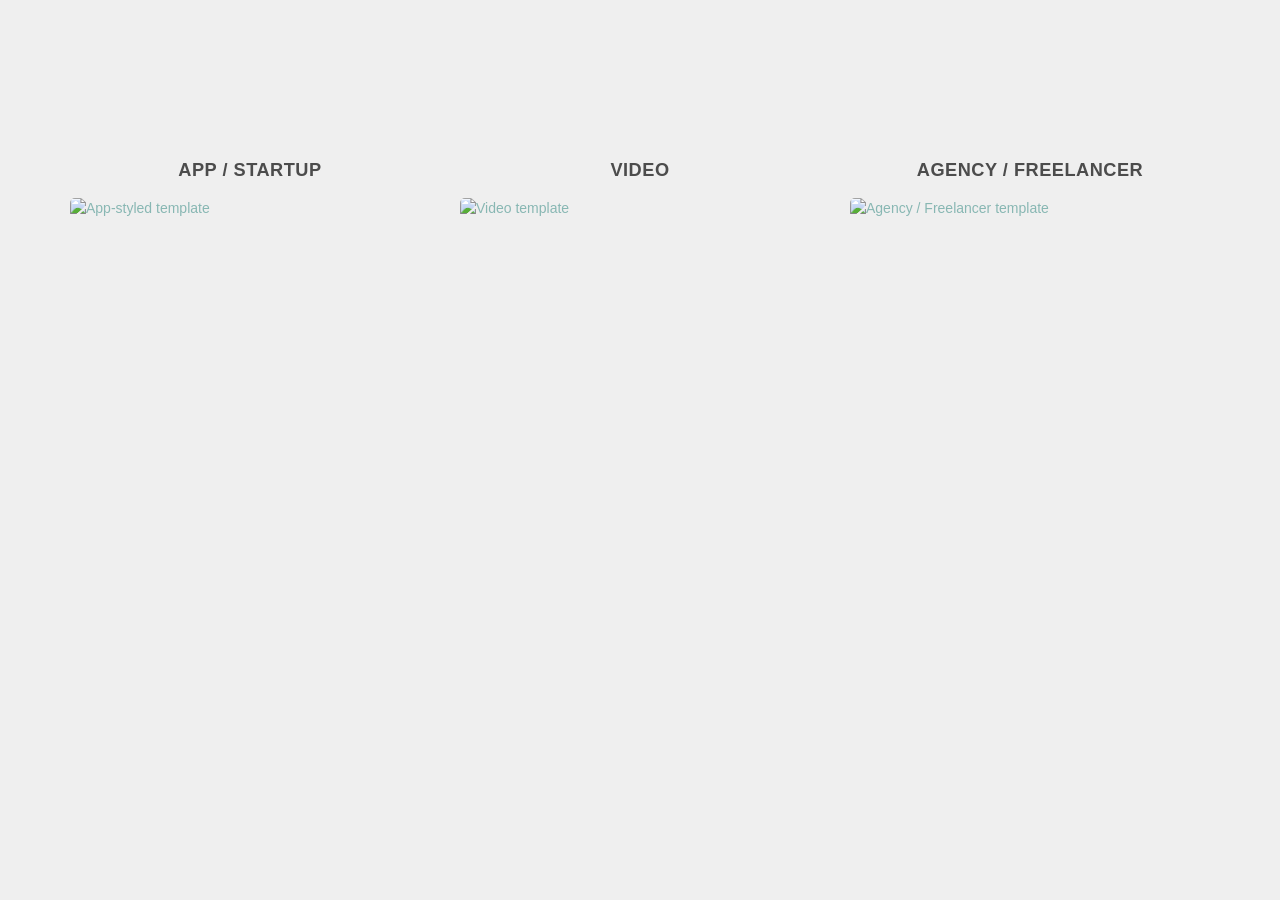
==== index.html @ e71325b1 "Birth." ====
<!DOCTYPE html>
<html lang="en">
  <head>
    <meta charset="utf-8">
    <meta http-equiv="X-UA-Compatible" content="IE=edge">
    <meta name="viewport" content="width=device-width, initial-scale=1.0">
    <meta name="description" content="">
    <meta name="author" content="">
    <link rel="shortcut icon" href="ico/favicon.png">

    <title>Prestige | Stylish HTML5 Template</title>

    <!-- Bootstrap core CSS -->
    <link href="css/bootstrap.css" rel="stylesheet">
    <link href="css/theme.css" rel="stylesheet">

    <!-- Custom styles for this template -->
    <link href="css/magnific-popup.css" rel="stylesheet">

    <!-- Font Awesome -->
    <link href="http://netdna.bootstrapcdn.com/font-awesome/4.0.3/css/font-awesome.css" rel="stylesheet">

    <!-- HTML5 shim and Respond.js IE8 support of HTML5 elements and media queries -->
    <!--[if lt IE 9]>
      <script src="https://oss.maxcdn.com/libs/html5shiv/3.7.0/html5shiv.js"></script>
      <script src="https://oss.maxcdn.com/libs/respond.js/1.3.0/respond.min.js"></script>
    <![endif]-->

    <script src="js/modernizr.custom.js"></script>

    <style>

    html,
    body {
      background: #efefef;
    }

    h3 {
      color: #4c4c4c;
      font-size: 1.3em !important;
      text-align: center;
      display: block;
      font-weight: 600;
      letter-spacing: 0.5px;
      margin-bottom: 1em;
      text-transform: uppercase;
    }

    .lowercase {
      text-transform: lowercase;
    }

    img {
      border-radius: 5px;
    }

    .row > div {
      margin-top: 10em;
    }

    </style>
  </head>

  <body>

    <div class='preloader'>
       <div class="spinner"></div>
    </div>


    <!-- Hero Banner
    ================================================== -->
    <div id="intro">
          <div class="container">
            <div class="row">

                <div class="col-sm-6 col-md-4">
                  <h3>App / Startup</h3>
                    <!-- Thumbnail -->
                    <a href="index-app.html">
                      <img class="img-responsive" src="img/screenshot-app.jpg" alt="App-styled template">
                    </a>
                </div>

                <div class="col-sm-6 col-md-4">
                  <h3>Video</h3>
                    <!-- Thumbnail -->
                    <a href="index-video.html">
                      <img class="img-responsive" src="img/screenshot-video.jpg" alt="Video template">
                    </a>
                </div>

                <div class="col-sm-6 col-md-4">
                  <h3>Agency / Freelancer</h3>
                    <!-- Thumbnail -->
                    <a href="index-agency.html">
                      <img class="img-responsive" src="img/screenshot-agency.jpg" alt="Agency / Freelancer template">
                    </a>
                </div>


              </div>
            </div>

    </div>


    <!-- Bootstrap core JavaScript
    ================================================== -->
    <!-- Placed at the end of the document so the pages load faster -->
    <script src="js/jquery-1.10.2.min.js"></script>
    <script src="js/bootstrap.min.js"></script>
    <script src="js/classie.js"></script>
		<script src="js/cbpAnimatedHeader.min.js"></script>
    <script src="js/owl.carousel.min.js"></script>
    <script src="js/scrollReveal.js"></script>
    <script src="js/jquery.scrollTo.js" defer="defer"></script>
    <script src="js/jquery.nav.js" defer="defer"></script>
    <script src="js/jquery.magnific-popup.min.js" defer="defer"></script>
    <script src="js/jqBootstrapValidation.js" defer="defer"></script>
    <script src="js/custom.js"></script>

    <script type="text/javascript" src="http://use.typekit.net/ump8und.js"></script>
    <script type="text/javascript">try{Typekit.load();}catch(e){}</script>
  </body>
</html>
---- css/theme.css ----
body {
  background: #f6f6f6;
  font-family: 'Open Sans', "Helvetica Neue", Helvetica, Arial, sans-serif;
}
.no-padding {
  padding: 0 !important;
}
.no-padding-bottom {
  padding-bottom: 0 !important;
}
.no-padding-top {
  padding-top: 0 !important;
}
.no-margin {
  margin: 0 !important;
}
.no-margin-bottom {
  margin-bottom: 0 !important;
}
.no-margin-top {
  margin-top: 0 !important;
}
.margin-top {
  margin-top: 3em;
}
.margin-bottom {
  margin-bottom: 3em;
}
:focus {
  outline: none;
}
.background-cover {
  background-size: cover !important;
}
.style-switcher {
  list-style: none;
  padding: 0;
}
.style-switcher li {
  font-size: 1.1em;
  width: 7%;
  background: none;
  color: #2c3e50;
  padding: 10px 20px 0px;
  transition: border-left 0.2s ease-in-out;
  box-sizing: border-box;
  height: 37px;
  cursor: pointer;
}
.style-switcher li a {
  display: none;
  padding: 0 1em;
}
.style-switcher li:hover a {
  display: block;
}
.style-switcher li:nth-child(1) {
  border-left: 8px solid #88b7b3;
}
.style-switcher li:nth-child(1):hover {
  border-left: 2em solid #88b7b3;
}
.style-switcher li:nth-child(2) {
  border-left: 8px solid #4aa1db;
}
.style-switcher li:nth-child(2):hover {
  border-left: 2em solid #4aa1db;
}
.style-switcher li:nth-child(3) {
  border-left: 8px solid #e3695c;
}
.style-switcher li:nth-child(3):hover {
  border-left: 2em solid #e3695c;
}
.style-switcher li:nth-child(4) {
  border-left: 8px solid #ffba43;
}
.style-switcher li:nth-child(4):hover {
  border-left: 2em solid #ffba43;
}
.style-switcher li:nth-child(5) {
  border-left: 8px solid #856cbd;
}
.style-switcher li:nth-child(5):hover {
  border-left: 2em solid #856cbd;
}
h1,
h2,
h3,
h4,
h5,
h6,
.h1,
.h2,
.h3,
.h4,
.h5,
.h6 {
  font-family: "Montserrat", sans-serif;
  font-weight: 500;
  line-height: 1.1;
  color: inherit;
}
p {
  line-height: 1.75;
}
a {
  color: #88b7b3;
}
a:hover {
  color: #88b7b3;
  text-decoration: underline;
}
blockquote {
  border-left: none;
}
.colour-white {
  color: white !important;
}
.highlight {
  color: #88b7b3;
}
.vertical-align {
  margin: 100px 0;
}
.vertical-align.no-bottom {
  margin-bottom: 0;
}
.btn-default,
.btn-primary,
.btn-success,
.btn-info,
.btn-warning,
.btn-danger {
  border: none;
}
.btn:active,
.btn.active {
  background-image: none;
}
.btn.btn-empty {
  background: none !important;
  border: 2px solid #88b7b3;
  color: #88b7b3 !important;
}
.btn.btn-empty:hover {
  background-color: rgba(0, 0, 0, 0.03) !important;
  border-color: 2px solid #528783;
  color: #528783;
}
.btn-default {
  background: #eaeaea;
}
.btn-default:hover,
.btn-default:focus {
  background-color: #cbcbcb;
  background-position: 0 -15px;
}
.btn-default:active,
.btn-default.active {
  background-color: #cbcbcb;
  border-color: #c6c6c6;
}
.btn-primary {
  background: #2b2d35;
}
.btn-primary:hover,
.btn-primary:focus {
  background-color: #101013;
  background-position: 0 -15px;
}
.btn-primary:active,
.btn-primary.active {
  background-color: #101013;
  border-color: #0b0c0e;
}
.btn-success {
  background: #88b54e;
}
.btn-success:hover,
.btn-success:focus {
  background-color: #688b3a;
  background-position: 0 -15px;
}
.btn-success:active,
.btn-success.active {
  background-color: #688b3a;
  border-color: #638437;
}
.btn-warning {
  background: #f0ad4e;
}
.btn-warning:hover,
.btn-warning:focus {
  background-color: #eb9316;
  background-position: 0 -15px;
}
.btn-warning:active,
.btn-warning.active {
  background-color: #eb9316;
  border-color: #e38d13;
}
.btn-danger {
  background: #e96b56;
}
.btn-danger:hover,
.btn-danger:focus {
  background-color: #e23c20;
  background-position: 0 -15px;
}
.btn-danger:active,
.btn-danger.active {
  background-color: #e23c20;
  border-color: #db381d;
}
.btn-info {
  background: #3ea5be;
}
.btn-info:hover,
.btn-info:focus {
  background-color: #2f7d90;
  background-position: 0 -15px;
}
.btn-info:active,
.btn-info.active {
  background-color: #2f7d90;
  border-color: #2c7688;
}
.thumbnail,
.img-thumbnail {
  -webkit-box-shadow: 0 1px 2px rgba(0, 0, 0, 0.075);
  box-shadow: 0 1px 2px rgba(0, 0, 0, 0.075);
}
.img-halfsize {
  width: 50%;
}
.img-75 {
  width: 75%;
}
.img-overlap {
  margin-bottom: -200px;
}
.dropdown-menu > li > a:hover,
.dropdown-menu > li > a:focus {
  background-color: #e8e8e8;
}
.dropdown-menu > .active > a,
.dropdown-menu > .active > a:hover,
.dropdown-menu > .active > a:focus {
  background-color: #202127;
}
.preloader {
  position: fixed;
  top: 0px;
  left: 0px;
  width: 100%;
  height: 100%;
  background-color: #2b2d35;
  /* background-color is important, or it will be see-through, and we don't want that! */
  text-align: center;
  z-index: 9999999;
}
.preloader .spinner {
  margin: 100px auto 0;
  width: 70px;
  height: 70px;
  text-align: center;
  position: absolute;
  left: 0;
  right: 0;
  top: 0;
  bottom: 0;
  margin: auto;
}
.preloader .spinner > div {
  width: 18px;
  height: 18px;
  background-color: white;
  border-radius: 100%;
  display: inline-block;
  -webkit-animation: bouncedelay 1.4s infinite ease-in-out;
  animation: bouncedelay 1.4s infinite ease-in-out;
  /* Prevent first frame from flickering when animation starts */
  -webkit-animation-fill-mode: both;
  animation-fill-mode: both;
}
.preloader .spinner .bounce1 {
  -webkit-animation-delay: -0.32s;
  animation-delay: -0.32s;
}
.preloader .spinner .bounce2 {
  -webkit-animation-delay: -0.16s;
  animation-delay: -0.16s;
}
@-webkit-keyframes bouncedelay {
  0%,
  80%,
  100% {
    -webkit-transform: scale(0);
  }
  40% {
    -webkit-transform: scale(1);
  }
}
@keyframes bouncedelay {
  0%,
  80%,
  100% {
    transform: scale(0);
    -webkit-transform: scale(0);
  }
  40% {
    transform: scale(1);
    -webkit-transform: scale(1);
  }
}
.navbar {
  background: none;
  border: none;
  padding: 1em 0;
}
.navbar .navbar-nav .current > a {
  color: #88b7b3 !important;
}
.navbar .nav > li > a:hover,
.navbar .nav > li > a:focus {
  background-color: transparent;
}
.navbar .nav > li > a.dropdown-toggle i {
  margin: -1px 0 0 3px;
  font-size: 10px;
  display: inline-table;
}
.navbar .nav > li ul {
  border: none;
  -webkit-box-shadow: 0 1px 2px rgba(0, 0, 0, 0.1);
  box-shadow: 0 1px 2px rgba(0, 0, 0, 0.1);
}
.navbar .nav > li ul li a {
  font-size: 0.9em;
}
.navbar .nav > li ul .dropdown-header {
  color: #88b7b3;
}
.navbar-brand,
.navbar-nav > li > a {
  color: white;
}
.navbar-brand img {
  max-width: 160px;
}
.navbar-inverse {
  background-color: #222222;
}
.navbar-toggle {
  margin: 1.3em 0;
}
.navbar-toggle .icon-bar {
  display: block;
  width: 22px;
  height: 2px;
  border-radius: 1px;
  background: white;
}
.navbar-static-top,
.navbar-fixed-top,
.navbar-fixed-bottom {
  border-radius: 0;
}
.dropdown-header {
  text-transform: uppercase;
}
.cbp-af-header {
  position: fixed;
  top: 0;
  left: 0;
  width: 100%;
  z-index: 200;
  height: 100px;
  -webkit-transition: height 0.3s linear;
  -moz-transition: height 0.3s linear;
  transition: height 0.3s linear;
}
.cbp-af-header .dropdown-menu {
  position: absolute;
  top: 80%;
}
.cbp-af-header .cbp-af-inner {
  margin: 0 auto;
  padding: 0;
}
.cbp-af-header h1,
.cbp-af-header nav {
  display: inline-block;
  position: relative;
}
/* We just have one-lined elements, so we'll center the elements with the line-height set to the height of the header */
.cbp-af-header h1,
.cbp-af-header .nav a {
  line-height: 70px;
}
.cbp-af-header h1 {
  text-transform: uppercase;
  color: white;
  letter-spacing: 4px;
  font-size: 2em;
  margin: 0.9em 0;
  float: left;
}
.cbp-af-header h1 a {
  color: inherit;
  font-size: inherit;
}
.cbp-af-header .nav {
  float: right;
}
.cbp-af-header .nav li.open > a {
  background: none;
  color: #88b7b3;
}
.cbp-af-header .nav li ul a {
  color: #333333;
  line-height: 32px;
  margin-left: 0;
}
.cbp-af-header .nav a {
  color: white;
  font-family: "Montserrat", sans-serif;
  font-weight: 300;
  margin: 0 0 0 20px;
  font-size: 1em;
  text-transform: uppercase;
}
.cbp-af-header .nav a.signup {
  color: #88b7b3 !important;
}
.cbp-af-header .nav a:hover {
  color: #88b7b3;
  background: none;
}
/* Transitions and class for reduced height */
.cbp-af-header h1,
.cbp-af-header .nav a {
  -webkit-transition: all 0.3s;
  -moz-transition: all 0.3s;
  transition: all 0.3s;
}
.cbp-af-header.cbp-af-header-shrink {
  height: 70px;
  background-color: white;
  border-bottom: 1px solid #eee;
}
.cbp-af-header.cbp-af-header-shrink .dropdown-menu {
  position: absolute;
  top: 100%;
}
.cbp-af-header.cbp-af-header-shrink h1,
.cbp-af-header.cbp-af-header-shrink .nav a {
  line-height: 40px;
  color: black;
}
.cbp-af-header.cbp-af-header-shrink .nav a.btn {
  line-height: 1.7;
  margin-top: 0.9em;
}
.cbp-af-header.cbp-af-header-shrink .nav a.login:before {
  top: 34%;
  height: 20px;
}
.cbp-af-header.cbp-af-header-shrink h1 {
  font-size: 1.2em;
  margin: 0.6em 0;
}
.cbp-af-header.cbp-af-header-shrink h1 a {
  color: black;
}
/* Example Media Queries */
@media screen and (max-width: 55em) {
  .cbp-af-header .cbp-af-inner {
    width: 100%;
  }
  .cbp-af-header h1,
  .cbp-af-header .nav {
    display: block;
    margin: 0 auto;
    text-align: center;
    float: none;
  }
  .cbp-af-header h1,
  .cbp-af-header .nav a {
    line-height: 115px;
  }
  .cbp-af-header .nav a {
    margin: 0 10px;
  }
  .cbp-af-header.cbp-af-header-shrink h1,
  .cbp-af-header.cbp-af-header-shrink .nav a {
    line-height: 45px;
  }
  .cbp-af-header.cbp-af-header-shrink h1 {
    font-size: 2em;
  }
  .cbp-af-header.cbp-af-header-shrink .nav a {
    font-size: 1em;
  }
}
@media screen and (max-width: 32.25em) {
  .cbp-af-header .nav a {
    font-size: 1em;
  }
}
@media screen and (max-width: 24em) {
  .cbp-af-header .nav a,
  .cbp-af-header.cbp-af-header-shrink .nav a {
    line-height: 1;
  }
}
.overlay {
  position: fixed;
  width: 100%;
  height: 100%;
  top: 0;
  left: 0;
  background: #2b2d35;
}
/* Overlay closing cross */
.overlay .overlay-close {
  width: 80px;
  height: 80px;
  position: absolute;
  right: 20px;
  top: 20px;
  overflow: hidden;
  border: none;
  background: url(../img/cross.png) no-repeat center center;
  text-indent: 200%;
  color: transparent;
  outline: none;
  z-index: 100;
}
.btn-block {
  width: 100%;
  display: block;
}
.login-part {
  position: absolute;
  top: 0;
  bottom: 0;
  left: 0;
  right: 0;
  margin: auto;
  width: 300px;
  height: 300px;
  padding: 0;
}
.login-part input {
  width: 100%;
  margin-bottom: 10px;
  background: white;
  border: none;
  outline: none;
  padding: 15px;
  font-size: 1em;
  color: #4c4c4c;
  border: 2px solid white;
  border-radius: 4px;
}
.login-part input:focus {
  border-color: #88b7b3;
}
.login-part button[type='submit'] {
  background: #88b7b3;
  padding: 17px;
}
.login-part button[type='submit']:hover {
  background: #68a49f;
}
.login-part a.forgot-pw {
  display: block;
  text-align: center;
  margin-top: 2.5em;
  color: white;
  opacity: 0.5;
  font-size: 0.95em;
}
.login-part p {
  color: white;
  text-align: center;
  font-size: 0.95em;
  margin-top: 2.5em;
}
.login-part p.disclaimer {
  opacity: 0.5;
  padding: 0 1.5em;
}
.login-part p.disclaimer a {
  color: #88b7b3;
}
#signup .login-part {
  height: 362px;
}
.overlay-content {
  opacity: 0;
  visibility: hidden;
  -webkit-transition: opacity 0.5s, visibility 0s 0.5s;
  transition: opacity 0.5s, visibility 0s 0.5s;
  z-index: 9999;
}
.overlay-content.open {
  opacity: 1;
  visibility: visible;
  -webkit-transition: opacity 0.5s;
  transition: opacity 0.5s;
}
section .login-overlay {
  color: #fff;
  font-size: 1.7em;
  text-transform: uppercase;
  text-align: center;
  margin: 0 0 0.5em;
  padding: 0;
}
.owl-carousel {
  display: none;
  position: relative;
  width: 100%;
  -ms-touch-action: pan-y;
}
.owl-carousel .owl-wrapper,
.owl-carousel .owl-item {
  -webkit-backface-visibility: hidden;
  -moz-backface-visibility: hidden;
  -ms-backface-visibility: hidden;
  -webkit-transform: translate3d(0, 0, 0);
  -moz-transform: translate3d(0, 0, 0);
  -ms-transform: translate3d(0, 0, 0);
}
.owl-carousel .owl-wrapper:after {
  content: ".";
  display: block;
  clear: both;
  visibility: hidden;
  line-height: 0;
  height: 0;
}
.owl-carousel .owl-wrapper {
  display: none;
  position: relative;
  -webkit-transform: translate3d(0px, 0px, 0px);
}
.owl-carousel .owl-wrapper-outer {
  overflow: hidden;
  position: relative;
  width: 100%;
}
.owl-carousel .owl-wrapper-outer.autoHeight {
  -webkit-transition: height 500ms ease-in-out;
  -moz-transition: height 500ms ease-in-out;
  -ms-transition: height 500ms ease-in-out;
  -o-transition: height 500ms ease-in-out;
  transition: height 500ms ease-in-out;
}
.owl-carousel .owl-item {
  float: left;
}
.owl-controls {
  -webkit-user-select: none;
  -khtml-user-select: none;
  -moz-user-select: none;
  -ms-user-select: none;
  user-select: none;
  -webkit-tap-highlight-color: rgba(0, 0, 0, 0);
}
.owl-controls .owl-page,
.owl-controls .owl-buttons div {
  cursor: pointer;
}
.grabbing {
  cursor: url(../img/grabbing.png) 8 8, move;
}
/*
*   Owl Carousel Owl Demo Theme 
* v1.3.2
*/
.owl-theme-main .owl-controls .owl-page.active span,
.owl-theme-main .owl-controls.clickable .owl-page:hover span {
  filter: alpha(opacity=100);
  opacity: 1;
}
.owl-theme-main .owl-controls {
  margin-top: 10px;
  text-align: center;
}
.owl-theme-main .owl-controls .owl-buttons div {
  color: #ffffff;
  display: inline-block;
  zoom: 1;
  *display: inline;
  margin: 5px;
  padding: 3px 10px;
  font-size: 12px;
  -webkit-border-radius: 30px;
  -moz-border-radius: 30px;
  border-radius: 30px;
  background: #dadada;
  filter: alpha(opacity=50);
  opacity: 0.5;
}
.owl-theme-main .owl-controls .owl-page {
  display: inline-block;
  zoom: 1;
  *display: inline;
}
.owl-theme-main .owl-controls .owl-page span {
  display: block;
  width: 15px;
  height: 15px;
  margin: 5px 7px;
  filter: alpha(opacity=50);
  opacity: 0.5;
  border-radius: 50%;
  background: #cfcfcf;
}
.owl-theme-main .owl-controls .owl-page span.owl-numbers {
  height: auto;
  width: auto;
  color: #ffffff;
  padding: 2px 10px;
  font-size: 12px;
  -webkit-border-radius: 30px;
  -moz-border-radius: 30px;
  border-radius: 30px;
}
.owl-theme-main .owl-controls.clickable .owl-buttons div:hover {
  filter: alpha(opacity=100);
  opacity: 1;
  text-decoration: none;
}
.owl-theme-main .owl-item .item {
  padding: 2em;
  margin: 10px;
  border-radius: 7px;
  color: #FFF;
  text-align: center;
}
.owl-theme-main .owl-item .item img {
  width: 120px;
  height: 120px;
  margin: 0 auto;
  display: block;
  border-radius: 10px;
  box-shadow: 0 0 2px rgba(0, 0, 0, 0.2);
}
.owl-theme-main .owl-item .item a.popup-gallery img {
  width: 100%;
  height: auto;
}
.owl-theme-main .owl-item .item h1 {
  margin: inherit;
  color: white;
}
.owl-theme-main .owl-item .item h3 {
  font-size: 1.7em;
  font-weight: 300;
  margin: 1em 0;
  color: white;
  text-transform: none;
}
.owl-theme-main .owl-item .item h4 {
  margin: 1em 0;
  font-size: 1.1em;
  font-weight: 300;
  color: white;
}
.owl-theme-main .owl-item .item p {
  color: white;
  font-size: 0.9em;
  padding: 0 2.5em;
}
.owl-theme-featured {
  height: 100%;
}
.owl-theme-featured .owl-wrapper-outer {
  padding-top: 0;
}
.owl-theme-featured .owl-wrapper-outer .owl-wrapper .owl-item .item {
  position: relative;
  padding: 0;
  margin: 0;
  text-align: left;
}
.owl-theme-featured .owl-controls {
  top: 45%;
  width: 100%;
  position: absolute;
  z-index: 99999;
}
.owl-theme-featured .owl-controls .owl-buttons div {
  position: absolute;
  display: inline;
  font-size: 5em;
  color: white;
  opacity: 0.1;
}
.owl-theme-featured .owl-controls .owl-buttons div:hover {
  opacity: 0.5;
}
.owl-theme-featured .owl-controls .owl-buttons div.owl-prev {
  left: 2%;
}
.owl-theme-featured .owl-controls .owl-buttons div.owl-next {
  right: 2%;
}
.owl-item.loading {
  min-height: 150px;
  background: url(../img/AjaxLoader.gif) no-repeat center center;
}
.owl-origin {
  -webkit-perspective: 1200px;
  -webkit-perspective-origin-x: 50%;
  -webkit-perspective-origin-y: 50%;
  -moz-perspective: 1200px;
  -moz-perspective-origin-x: 50%;
  -moz-perspective-origin-y: 50%;
  perspective: 1200px;
}
/* fade */
.owl-fade-out {
  z-index: 10;
  -webkit-animation: fadeOut .7s both ease;
  -moz-animation: fadeOut .7s both ease;
  animation: fadeOut .7s both ease;
}
.owl-fade-in {
  -webkit-animation: fadeIn .7s both ease;
  -moz-animation: fadeIn .7s both ease;
  animation: fadeIn .7s both ease;
}
/* backSlide */
.owl-backSlide-out {
  -webkit-animation: backSlideOut 1s both ease;
  -moz-animation: backSlideOut 1s both ease;
  animation: backSlideOut 1s both ease;
}
.owl-backSlide-in {
  -webkit-animation: backSlideIn 1s both ease;
  -moz-animation: backSlideIn 1s both ease;
  animation: backSlideIn 1s both ease;
}
/* goDown */
.owl-goDown-out {
  -webkit-animation: scaleToFade .7s ease both;
  -moz-animation: scaleToFade .7s ease both;
  animation: scaleToFade .7s ease both;
}
.owl-goDown-in {
  -webkit-animation: goDown .6s ease both;
  -moz-animation: goDown .6s ease both;
  animation: goDown .6s ease both;
}
/* scaleUp */
.owl-fadeUp-in {
  -webkit-animation: scaleUpFrom .5s ease both;
  -moz-animation: scaleUpFrom .5s ease both;
  animation: scaleUpFrom .5s ease both;
}
.owl-fadeUp-out {
  -webkit-animation: scaleUpTo .5s ease both;
  -moz-animation: scaleUpTo .5s ease both;
  animation: scaleUpTo .5s ease both;
}
/* Keyframes */
/*empty*/
@-webkit-keyframes empty {
  0% {
    opacity: 1;
  }
}
@-moz-keyframes empty {
  0% {
    opacity: 1;
  }
}
@keyframes empty {
  0% {
    opacity: 1;
  }
}
@-webkit-keyframes fadeIn {
  0% {
    opacity: 0;
  }
  100% {
    opacity: 1;
  }
}
@-moz-keyframes fadeIn {
  0% {
    opacity: 0;
  }
  100% {
    opacity: 1;
  }
}
@keyframes fadeIn {
  0% {
    opacity: 0;
  }
  100% {
    opacity: 1;
  }
}
@-webkit-keyframes fadeOut {
  0% {
    opacity: 1;
  }
  100% {
    opacity: 0;
  }
}
@-moz-keyframes fadeOut {
  0% {
    opacity: 1;
  }
  100% {
    opacity: 0;
  }
}
@keyframes fadeOut {
  0% {
    opacity: 1;
  }
  100% {
    opacity: 0;
  }
}
@-webkit-keyframes backSlideOut {
  25% {
    opacity: .5;
    -webkit-transform: translateZ(-500px);
  }
  75% {
    opacity: .5;
    -webkit-transform: translateZ(-500px) translateX(-200%);
  }
  100% {
    opacity: .5;
    -webkit-transform: translateZ(-500px) translateX(-200%);
  }
}
@-moz-keyframes backSlideOut {
  25% {
    opacity: .5;
    -moz-transform: translateZ(-500px);
  }
  75% {
    opacity: .5;
    -moz-transform: translateZ(-500px) translateX(-200%);
  }
  100% {
    opacity: .5;
    -moz-transform: translateZ(-500px) translateX(-200%);
  }
}
@keyframes backSlideOut {
  25% {
    opacity: .5;
    transform: translateZ(-500px);
  }
  75% {
    opacity: .5;
    transform: translateZ(-500px) translateX(-200%);
  }
  100% {
    opacity: .5;
    transform: translateZ(-500px) translateX(-200%);
  }
}
@-webkit-keyframes backSlideIn {
  0%,
  25% {
    opacity: .5;
    -webkit-transform: translateZ(-500px) translateX(200%);
  }
  75% {
    opacity: .5;
    -webkit-transform: translateZ(-500px);
  }
  100% {
    opacity: 1;
    -webkit-transform: translateZ(0) translateX(0);
  }
}
@-moz-keyframes backSlideIn {
  0%,
  25% {
    opacity: .5;
    -moz-transform: translateZ(-500px) translateX(200%);
  }
  75% {
    opacity: .5;
    -moz-transform: translateZ(-500px);
  }
  100% {
    opacity: 1;
    -moz-transform: translateZ(0) translateX(0);
  }
}
@keyframes backSlideIn {
  0%,
  25% {
    opacity: .5;
    transform: translateZ(-500px) translateX(200%);
  }
  75% {
    opacity: .5;
    transform: translateZ(-500px);
  }
  100% {
    opacity: 1;
    transform: translateZ(0) translateX(0);
  }
}
@-webkit-keyframes scaleToFade {
  to {
    opacity: 0;
    -webkit-transform: scale(0.8);
  }
}
@-moz-keyframes scaleToFade {
  to {
    opacity: 0;
    -moz-transform: scale(0.8);
  }
}
@keyframes scaleToFade {
  to {
    opacity: 0;
    transform: scale(0.8);
  }
}
@-webkit-keyframes goDown {
  from {
    -webkit-transform: translateY(-100%);
  }
}
@-moz-keyframes goDown {
  from {
    -moz-transform: translateY(-100%);
  }
}
@keyframes goDown {
  from {
    transform: translateY(-100%);
  }
}
@-webkit-keyframes scaleUpFrom {
  from {
    opacity: 0;
    -webkit-transform: scale(1.5);
  }
}
@-moz-keyframes scaleUpFrom {
  from {
    opacity: 0;
    -moz-transform: scale(1.5);
  }
}
@keyframes scaleUpFrom {
  from {
    opacity: 0;
    transform: scale(1.5);
  }
}
@-webkit-keyframes scaleUpTo {
  to {
    opacity: 0;
    -webkit-transform: scale(1.5);
  }
}
@-moz-keyframes scaleUpTo {
  to {
    opacity: 0;
    -moz-transform: scale(1.5);
  }
}
@keyframes scaleUpTo {
  to {
    opacity: 0;
    transform: scale(1.5);
  }
}
.alert-success {
  background-color: #dff0d8;
  border: none;
}
.alert-info {
  background-color: #d9edf7;
  border: none;
}
.alert-warning {
  background-color: #fcf8e3;
  border: none;
}
.alert-danger {
  background-color: #f2dede;
  border: none;
}
.progress {
  background-color: #f5f5f5;
  -webkit-box-shadow: none;
  box-shadow: none;
}
.progress-bar {
  background-color: #2b2d35;
  -webkit-box-shadow: none;
  box-shadow: none;
}
.progress-bar-success {
  background-color: #88b54e;
  -webkit-box-shadow: none;
  box-shadow: none;
}
.progress-bar-info {
  background-color: #3ea5be;
  -webkit-box-shadow: none;
  box-shadow: none;
}
.progress-bar-warning {
  background-color: #f0ad4e;
  -webkit-box-shadow: none;
  box-shadow: none;
}
.progress-bar-danger {
  background-color: #e96b56;
  -webkit-box-shadow: none;
  box-shadow: none;
}
.list-group {
  border-radius: 4px;
}
.list-group-item.active,
.list-group-item.active:hover,
.list-group-item.active:focus {
  background-color: #2b2d35;
}
.panel-default > .panel-heading {
  background-color: #f5f5f5;
}
.panel-primary > .panel-heading {
  background-color: #2b2d35;
}
.panel-success > .panel-heading {
  background-color: #dff0d8;
}
.panel-info > .panel-heading {
  background-color: #d9edf7;
}
.panel-warning > .panel-heading {
  background-color: #fcf8e3;
}
.panel-danger > .panel-heading {
  background-color: #f2dede;
}
.well {
  background-color: #f5f5f5;
  -webkit-box-shadow: none;
  box-shadow: none;
  border: none;
}
.page-header {
  border-bottom: 0;
}
#intro-video {
  background: url('../img/bg-videofallback.jpg');
  background-size: cover;
}
#intro .item,
#intro-video .item {
  height: 100%;
}
#intro .container,
#intro-video .container,
#intro .row,
#intro-video .row {
  height: 100%;
  position: relative;
}
#intro .carousel-caption-center,
#intro-video .carousel-caption-center {
  position: absolute;
  left: 0;
  right: 0;
  bottom: 0;
  top: 0;
  max-width: 80%;
  max-height: 25%;
  z-index: 10;
  margin: auto;
  text-align: center;
}
#intro .carousel-caption-center h1,
#intro-video .carousel-caption-center h1 {
  font-size: 3em;
  font-weight: 800;
  margin: 0 0 0.5em;
}
#intro .carousel-caption-center h2,
#intro-video .carousel-caption-center h2 {
  font-size: 1.8em;
  font-weight: 300;
  color: rgba(255, 255, 255, 0.9);
}
#intro .carousel-caption-center p,
#intro-video .carousel-caption-center p {
  font-size: 1.3em;
  font-weight: 400;
  line-height: 1.8;
  color: rgba(255, 255, 255, 0.9);
  margin: 1em 10em;
}
#intro .carousel-caption-center .btn,
#intro-video .carousel-caption-center .btn {
  margin: 1em 0;
  padding: 1em 2em;
  background: #88b7b3;
  -webkit-transition: all 0.2s ease-in-out;
  transition: all 0.2s ease-in-out;
}
#intro .carousel-caption-center .btn:hover,
#intro-video .carousel-caption-center .btn:hover {
  background: #68a49f;
}
#intro .carousel-caption-left,
#intro-video .carousel-caption-left {
  position: absolute;
  left: 29px;
  bottom: 15%;
  max-width: 550px;
  z-index: 10;
}
#intro .carousel-caption-left h1,
#intro-video .carousel-caption-left h1 {
  font-size: 3em;
  font-weight: 800;
  margin: 0 0 0.5em;
}
#intro .carousel-caption-left h2,
#intro-video .carousel-caption-left h2 {
  font-size: 1.8em;
  font-weight: 300;
  color: rgba(255, 255, 255, 0.8);
}
#intro .carousel-caption-left p,
#intro-video .carousel-caption-left p {
  font-size: 1.3em;
  font-weight: 100;
  line-height: 1.8;
  color: rgba(255, 255, 255, 0.8);
}
#intro .carousel-caption-left .btn,
#intro-video .carousel-caption-left .btn {
  margin: 1em 0;
  padding: 1em 2em;
  background: #88b7b3;
  -webkit-transition: all 0.2s ease-in-out;
  transition: all 0.2s ease-in-out;
}
#intro .carousel-caption-left .btn:hover,
#intro-video .carousel-caption-left .btn:hover {
  background: #68a49f;
}
.overlay-bg {
  position: absolute;
  top: 0;
  left: 0;
  right: 0;
  bottom: 0;
  opacity: 0.75;
/*  background: rgba(0, 0, 0, 0.5);
  background: -webkit-radial-gradient(50% 55%, ellipse closest-corner, rgba(0, 0, 0, 0.57) 1%, rgba(0, 0, 0, 0.8) 100%);
  background: -moz-radial-gradient(0% 0%, ellipse closest-corner, rgba(0, 0, 0, 0.57) 1%, rgba(0, 0, 0, 0.8) 100%);
  background: -ms-radial-gradient(50% 55%, ellipse closest-corner, rgba(0, 0, 0, 0.57) 1%, rgba(0, 0, 0, 0.8) 100%);
  background: radial-gradient(50% 55%, ellipse closest-corner, rgba(0, 0, 0, 0.57) 1%, rgba(0, 0, 0, 0.8) 100%);*/
  -webkit-transition: all 0.3s ease-in-out;
  -moz-transition: all 0.3s ease-in-out;
  -ms-transition: all 0.3s ease-in-out;
  transition: all 0.3s ease-in-out;
  -webkit-transform: translate3d(0, 0, 0);
  -moz-transform: translate3d(0, 0, 0);
  -ms-transform: translate3d(0, 0, 0);
  -o-transform: translate3d(0, 0, 0);
  transform: translate3d(0, 0, 0);
  z-index: 0;
}
.overlay-bg.black {
  opacity: 0.5;
}
.overlay-bg.light {
  background-image: -webkit-linear-gradient(top, rgba(243, 243, 243, 0.95) 80%, rgba(243, 243, 243, 0.85) 100%);
  background-image: linear-gradient(to bottom, rgba(243, 243, 243, 0.95) 80%, rgba(243, 243, 243, 0.85) 100%);
  background-repeat: repeat-x;
  filter: progid:DXImageTransform.Microsoft.gradient(startColorstr='#f2f3f3f3', endColorstr='#d9f3f3f3', GradientType=0);
}
.ie9 .overlay-bg,
.ie8 .overlay-bg {
  background: url('../img/ie-overlay.png');
}
.mb_YTVPlayer :focus {
  outline: 0;
}
.mb_YTVPlayer {
  display: block;
  transform: translateZ(0);
  transform-style: preserve-3d;
  perspective: 1000;
  backface-visibility: hidden;
  transform: translate3d(0, 0, 0);
  animation-timing-function: linear;
}
.mb_YTVPlayer.fullscreen {
  display: block;
  position: fixed;
  width: 100%;
  height: 100%;
  top: 0;
  left: 0;
  margin: 0!important;
}
.mbYTP_wrapper iframe {
  max-width: 4000px !important;
}
.inline_YTPlayer {
  margin-bottom: 20px;
  vertical-align: top;
  position: relative;
  left: 0;
  overflow: hidden;
  border-radius: 4px;
  -moz-box-shadow: 0 0 5px rgba(0, 0, 0, 0.7);
  -webkit-box-shadow: 0 0 5px rgba(0, 0, 0, 0.7);
  box-shadow: 0 0 5px rgba(0, 0, 0, 0.7);
  background: rgba(0, 0, 0, 0.5);
}
.inline_YTPlayer img {
  border: none!important;
  -moz-transform: none!important;
  -webkit-transform: none!important;
  -o-transform: none!important;
  transform: none!important;
  margin: 0!important;
  padding: 0 !important;
}
/*CONTROL BAR*/
.mb_YTVPBar .ytpicon {
  font-size: 20px;
  font-family: 'ytpregular';
}
.mb_YTVPBar .mb_YTVPUrl.ytpicon {
  font-size: 30px;
}
.mb_YTVPBar {
  transition: opacity 1s;
  -moz-transition: opacity 1s;
  -webkit-transition: opacity 1s;
  -o-transition: opacity 1s;
  display: block;
  width: 100%;
  height: 10px;
  padding: 5px;
  background: #333;
  position: fixed;
  bottom: 0;
  left: 0;
  -moz-box-sizing: padding-box;
  -webkit-box-sizing: border-box;
  text-align: left;
  z-index: 1000;
  font: 14px/16px sans-serif;
  color: white;
  opacity: .1;
}
.mb_YTVPBar.visible,
.mb_YTVPBar:hover {
  opacity: 1;
}
.mb_YTVPBar .buttonBar {
  transition: all 1s;
  -moz-transition: all 1s;
  -webkit-transition: all 1s;
  -o-transition: all 1s;
  background: transparent;
  font: 12px/14px Calibri;
  position: absolute;
  top: -30px;
  left: 0;
  padding: 5px;
  width: 100%;
  -moz-box-sizing: border-box;
  -webkit-box-sizing: border-box;
  -o-box-sizing: border-box;
  box-sizing: border-box;
}
.mb_YTVPBar:hover .buttonBar {
  background: rgba(0, 0, 0, 0.4);
}
.mb_YTVPBar span {
  display: inline-block;
  font: 16px/20px Calibri, sans-serif;
  position: relative;
  width: 30px;
  height: 25px;
  vertical-align: middle;
}
.mb_YTVPBar span.mb_YTVPTime {
  width: 130px;
}
.mb_YTVPBar span.mb_YTVPUrl,
.mb_YTVPBar span.mb_OnlyYT {
  position: absolute;
  width: auto;
  display: block;
  top: 6px;
  right: 10px;
  cursor: pointer;
}
.mb_YTVPBar span.mb_YTVPUrl img {
  width: 60px;
}
.mb_YTVPBar span.mb_OnlyYT {
  left: 185px;
  right: auto;
}
.mb_YTVPBar span.mb_OnlyYT img {
  width: 25px;
}
.mb_YTVPBar span.mb_YTVPUrl a {
  color: white;
}
.mb_YTVPPlaypause,
.mb_YTVPlayer .mb_YTVPPlaypause img {
  cursor: pointer;
}
.mb_YTVPMuteUnmute {
  cursor: pointer;
}
/*PROGRESS BAR*/
.mb_YTVPProgress {
  height: 10px;
  width: 100%;
  background: #222;
  bottom: 0;
  left: 0;
}
.mb_YTVPLoaded {
  height: 10px;
  width: 0;
  background: #444;
  left: 0;
}
.mb_YTVTime {
  height: 5px;
  width: 0;
  background: #fff;
  bottom: 0;
  left: 0;
  -moz-box-shadow: #666666 1px 1px 3px;
  -webkit-box-shadow: #666666 1px 1px 3px;
}
.YTPOverlay.raster {
  background: url("../images/raster.png");
}
.YTPOverlay.raster.retina {
  background: url("../images/raster@2x.png");
}
section {
  padding: 4em 0;
  position: relative;
}
section:before,
section:after {
  position: absolute;
  content: '';
  pointer-events: none;
}
section h1 {
  font-size: 3em;
}
section h2 {
  font-size: 3em;
  font-weight: 100;
  text-transform: uppercase;
  letter-spacing: 1px;
  margin: 0.5em 0;
  line-height: 1.3;
}
section h3 {
  font-size: 1em;
  font-weight: 600;
  text-transform: uppercase;
  color: #88b7b3;
  letter-spacing: 1px;
}
section p {
  font-size: 1.1em;
  font-weight: 100;
  margin: 0 0 2em;
}
section .lead {
  font-size: 1.3em;
}
section.light {
  background: #ededed;
}
section.light.with-bg {
  background: url('../img/bg-content1.jpg') center center no-repeat;
  background-size: cover;
}
section.dark {
  background: #2b2d35;
}
section.dark.with-bg {
  background: url('../img/reaction-1.jpeg') center center no-repeat;
  background-size: cover;
}
section.dark h1,
section.dark h2,
section.dark h4,
section.dark h5,
section.dark h6 {
  color: white;
  margin-bottom: 0.5em;
}
section.dark .text-muted {
  color: rgba(255, 255, 255, 0.7);
}
section.dark p {
  color: white;
  letter-spacing: 0.5px;
}
section.content h1 {
  font-size: 3em;
}
section.content h2 {
  font-size: 3.5em;
  font-weight: 800;
  margin: 0.3em auto 0.5em;
  padding: 0em 3em;
  line-height: 1.3;
}
section.content h3 {
  font-size: 1.2em;
  font-weight: 600;
  text-transform: uppercase;
}
section.content p.desc {
  font-size: 1.2em;
  font-weight: 300;
  line-height: 2;
  margin: 0 0 2em;
  padding: 0 14em;
}
section.content img {
  margin: auto;
}
section.cta h1 {
  font-size: 4em;
}
section.cta h2 {
  font-size: 2.5em;
  margin: 0 auto 1em;
}
section.cta h3 {
  font-weight: 1.2em;
  text-transform: uppercase;
}
section.cta p {
  padding: 0 4em;
  margin: 0;
  font-size: 1.35em;
}
section.cta p:last-child {
  margin-bottom: 0;
  padding-bottom: 0;
}
section.cta .btn {
  background: #88b7b3;
  color: white;
  padding: 0.5em 2em;
  font-size: 1em;
  margin: 0 1em;
  border: 2px solid #88b7b3;
  text-transform: uppercase;
}
section.cta .btn:hover {
  background: #6fa8a3;
  border-color: #6fa8a3;
}
section .overlay-text {
  z-index: 10;
}
.separator::before {
  bottom: -30px;
  width: 12px;
  height: 12px;
  border-radius: 50%;
  left: 50%;
  -webkit-transform: translateX(-50%);
  transform: translateX(-50%);
  background: #dadada;
  box-shadow: 30px 0 #dadada, -30px 0 #dadada;
}
.separator::after {
  bottom: -25px;
  width: 115px;
  height: 1px;
  left: 50%;
  -webkit-transform: translateX(-50%);
  transform: translateX(-50%);
  box-shadow: -80px 0px 0 #dadada, 80px 0px 0 #dadada;
}
#pricing .plan {
  background: white;
  -webkit-box-sizing: border-box;
  -moz-box-sizing: border-box;
  box-sizing: border-box;
  border-radius: 7px;
  -webkit-box-shadow: 0 1px 2px rgba(0, 0, 0, 0.1);
  box-shadow: 0 1px 2px rgba(0, 0, 0, 0.1);
}
#pricing .plan .plan-title {
  margin: 0;
  border-radius: 7px 7px 0 0;
  overflow: hidden;
  text-align: center;
  background: #f5f5f5;
}
#pricing .plan .plan-title h2 {
  padding: 1.3em 0.5em 0;
  margin: 0;
  font-size: 1.3em;
  font-weight: 200;
  text-align: center;
  color: #7c7c7c;
}
#pricing .plan .plan-title h3 {
  font-weight: 200;
  font-size: 4em;
  line-height: 1.5em;
  margin-top: 0;
  color: #333333;
}
#pricing .plan .plan-title p {
  font-size: 1.1em;
  font-weight: 200;
}
#pricing .plan .plan-title div {
  padding: 2.2em 1em 0;
  text-align: right;
}
#pricing .plan .plan-title input {
  -webkit-box-shadow: none;
  box-shadow: none;
}
#pricing .plan .plan-title sup {
  top: -1.5em;
  font-size: 0.3em;
  padding-left: 0.2em;
}
#pricing .plan .plan-title sub {
  bottom: -0.1em;
  font-size: 0.2em;
}
#pricing .plan .plan-features {
  text-align: center;
  list-style: none;
  margin: 0;
  padding: 0;
}
#pricing .plan .plan-features li {
  padding: 1.3em 0;
  font-size: 1em;
  font-weight: 200;
  border-bottom: 1px solid #eaeaea;
}
#pricing .plan .plan-cta {
  display: block;
  margin: 0;
  text-align: center;
  border-radius: 0 0 7px 7px;
  overflow: hidden;
}
#pricing .plan .plan-cta .plan-buy {
  margin: 2em 0;
}
#pricing .plan .plan-cta .plan-buy .btn {
  background: #88b7b3;
  padding: 10px 30px;
  font-size: 1em;
  font-weight: 300;
  color: white;
}
#pricing .plan .plan-cta .plan-buy .btn:hover {
  background: #68a49f;
}
#pricing .plan.featured {
  padding: 1.5em 0 0;
  margin-top: -1.5em;
}
#pricing .plan.featured .plan-title {
  margin: -1.5em 0 0;
  padding-top: 1.5em;
}
#testimonials .carousel .carousel-control {
  font-size: 3em;
}
#testimonials .carousel .carousel-control.left {
  left: -100px;
}
#testimonials .carousel .carousel-control.right {
  right: -100px;
}
#testimonials .carousel .carousel-indicators {
  bottom: 0;
}
#testimonials .carousel .carousel-indicators li,
#testimonials .carousel .carousel-indicators .active {
  width: 15px;
  height: 15px;
  margin: 1px;
}
#testimonials .carousel blockquote {
  margin: 0;
  padding: 0;
  min-height: 250px;
}
#testimonials .carousel blockquote img {
  width: 100px;
  height: 100px;
}
#testimonials .carousel blockquote p {
  font-size: 1.3em;
  line-height: 1.7;
}
#testimonials .carousel blockquote small,
#testimonials .carousel blockquote .small {
  font-size: 1em;
  font-weight: 300;
  color: white;
}
#testimonials .carousel blockquote small:before,
#testimonials .carousel blockquote .small:before {
  content: '';
}
#testimonials .carousel blockquote a {
  color: #88b7b3;
}
#testimonials .carousel blockquote a:hover {
  color: #88b7b3;
  text-decoration: underline;
}
#portfolio .portfolio-item {
  margin-bottom: 0.15em;
}
#filters {
  margin-bottom: 1em;
}
#filters button {
  background: none;
  border-radius: 4px;
  padding: 0.5em 1.3em;
  border: none;
  color: #9c9c9c;
  text-transform: uppercase;
  font-weight: 400;
  margin: 0 1px 6px 1px;
  -webkit-transition: all 0.25s;
  transition: all 0.25s;
}
#filters button:hover,
#filters button.active {
  border-color: #4c4c4c;
  color: #4c4c4c;
  font-weight: 600;
}
.grid {
  list-style: none;
  margin: 0 auto;
  text-align: center;
}
.grid .portfolio-item {
  display: inline-block;
  margin: 0;
  padding: 20px;
  position: relative;
  text-align: left;
}
.grid figure {
  margin: 0;
  overflow: hidden;
  position: relative;
  background-color: rgba(44, 46, 53, 0.7);
  border-radius: 4px;
}
.grid figure .info {
  padding: 0;
  position: absolute;
  bottom: -60px;
  z-index: 100;
  width: 100%;
  text-align: center;
}
.grid figure .info h3 {
  font-size: 1.5em;
  margin-bottom: 4px;
}
.grid figure .info span {
  color: white;
}
.grid figure img {
  display: block;
  width: 100%;
  border-radius: 4px;
  position: relative;
}
.grid figcaption {
  background-color: rgba(44, 46, 53, 0.97);
  min-height: 35px;
  left: 0;
  padding: 16px 3px 0 0;
  position: absolute;
  text-align: center;
  top: 0;
  border-radius: 0 0 4px 4px;
}
.grid figcaption a {
  position: absolute;
  bottom: 20%;
}
.grid figcaption a.link,
.grid figcaption a.preview {
  display: inline-block;
  background: white;
  width: 35px;
  height: 35px;
  line-height: 35px;
  border: 1px solid #fff;
  border-radius: 50%;
  color: #88b7b3;
  text-decoration: none;
}
.grid figcaption a.preview {
  left: 38%;
}
.grid figcaption a.link {
  right: 38%;
}
.grid figcaption a.link:hover,
.grid figcaption a.preview:hover {
  background: #fff;
  color: #68a49f;
  transition: background 0.1s linear 0.1s;
}
.grid figcaption span {
  color: #fff;
  font-style: italic;
  padding: 0 10px 0 10px;
}
.grid figcaption h3 {
  color: #fff;
}
.cs-style-1 figure {
  overflow: hidden;
}
.cs-style-1 figure img,
.cs-style-1 figure .info {
  transition: all 0.4s;
}
.cs-style-1 figure:hover img {
  transform: translateY(-20px);
  -webkit-transform: translateY(-20px);
}
.cs-style-1 figure:hover .info,
.cs-style-1 figure .info.active {
  transform: translateY(-185px);
  -webkit-transform: translateY(-185px);
}
.cs-style-1 figcaption {
  height: 100%;
  width: 100%;
  top: auto;
  bottom: 0;
  opacity: 0;
  transform: translateY(100%);
  transition: transform 0.4s, opacity 0.1s 0.3s;
  -webkit-transition: -webkit-transform 0.4s, opacity 0.1s 0.3s;
  -webkit-transform: translateY(100%);
}
.cs-style-1 figure:hover figcaption,
.cs-style-1 figure figcaption.active {
  opacity: 1;
  transform: translateY(0px);
  transition: transform 0.5s, opacity 0.1s;
  -webkit-transition: -webkit-transform 0.2s, opacity 0.1s;
  -webkit-transform: translateY(0px);
}
@media screen and (max-width: 31.5em) {
  .grid {
    padding: 10px 10px 100px 10px;
  }
  .grid li {
    width: 100%;
    min-width: 300px;
  }
}
.contact-button:focus {
  outline: 0;
}
.contact-button.active {
  background: none !important;
  border-color: #cdcdcd !important;
  color: #cdcdcd !important;
  -webkit-box-shadow: none;
  box-shadow: none;
}
.contact-form {
  width: 600px;
  margin: 2em auto;
  overflow: hidden;
  border-radius: 4px;
  display: none;
}
.contact-form .message,
.contact-form .contact,
.contact-form .name,
.contact-form .footer,
.contact-form header,
.contact-form textarea {
  display: block;
  padding: 0;
  margin: 0;
  border: 0;
  clear: both;
  overflow: hidden;
}
.contact-form header {
  height: 75px;
  background: rgba(0, 0, 0, 0.05);
  line-height: 75px;
  padding-left: 20px;
  border-radius: 5px 5px 0 0;
}
.contact-form header h1 {
  font-size: 1.2em;
  text-transform: uppercase;
  color: rgba(51, 51, 51, 0.4);
}
.contact-form .first,
.contact-form .last {
  float: left;
  width: 50%;
  margin: 0;
  padding: 0 0 0 20px;
  border: 1px solid rgba(0, 0, 0, 0.1);
  height: 50px;
}
.contact-form .first {
  border-radius: 4px 0 0 0;
}
.contact-form .last {
  border-left: 0;
  border-radius: 0 4px 0 0;
}
.contact-form .email {
  height: 50px;
  width: 100%;
  line-height: 25px;
  padding: 0 0 0 20px;
  border-top: 0;
  border-left: 1px solid rgba(0, 0, 0, 0.1);
  border-right: 1px solid rgba(0, 0, 0, 0.1);
  border-bottom: 1px solid rgba(0, 0, 0, 0.1);
}
.contact-form textarea {
  height: 50px;
  width: 100%;
  line-height: 25px;
  padding: 15px 20px 15px 20px;
  border-top: 0;
  border-left: 1px solid rgba(0, 0, 0, 0.1);
  border-right: 1px solid rgba(0, 0, 0, 0.1);
  border-bottom: 1px solid rgba(0, 0, 0, 0.1);
  border-radius: 0 0 4px 4px;
  height: 200px;
}
.contact-form #success {
  margin-top: 1em;
}
.contact-form footer {
  text-align: center;
  background: none;
  padding: 1em 0;
}
.contact-form footer button {
  background: #88b7b3;
  border-radius: 4px;
  border: 0;
  color: white;
  padding: 1.3em 2em;
  margin-top: 1em;
  transition: all linear .2s;
}
.contact-form footer button:hover {
  background: #68a49f;
}
.contact-form footer button:focus {
  outline: none;
}
.contact-form .first:focus,
.contact-form .last:focus,
.contact-form .email:focus,
.contact-form textarea:focus {
  outline: none;
  background: #f1f1f1;
  color: rgba(51, 51, 51, 0.7);
}
footer.footer {
  background: #2b2d35;
  padding: 5em 0;
  color: white;
}
footer.footer .footer-logo {
  padding: 0 1em;
}
footer.footer .footer-logo p,
footer.footer .footer-logo a {
  font-size: 0.9em;
  margin-right: 10px;
  color: #C9CACC;
}
footer.footer .footer-logo a:hover {
  color: #88b7b3;
  text-decoration: none;
}
footer.footer h2 {
  text-transform: uppercase;
}
footer.footer h3 {
  text-transform: uppercase;
  font-size: 1.1em;
  margin-top: 2.1em;
  margin-bottom: 1em;
}
footer.footer .label {
  font-weight: 400;
  letter-spacing: 0.5px;
}
footer.footer ul {
  margin-bottom: 4em;
}
footer.footer ul li {
  display: block;
  margin-bottom: 0.75em;
}
footer.footer ul li a {
  color: #C9CACC;
}
footer.footer ul li a:hover {
  color: #88b7b3;
  text-decoration: none;
}
footer.footer .copyright {
  color: rgba(255, 255, 255, 0.7);
  line-height: 2;
  font-weight: 200;
  letter-spacing: 0.7px;
}
footer.footer .logo {
  padding: 1em 0 0;
}
footer.footer .icon {
  font-size: 1.5em;
  margin: 1.5em 0.75em 0;
}
.icon {
  border-radius: 50%;
  width: 31px;
  height: 31px;
  line-height: 30px;
  display: inline-block;
  text-align: center;
  color: #d8d8d8;
  font-size: 1em;
}
.icon:hover {
  color: #88b7b3;
}
.icons .icon-wrapper {
  width: 140px;
  height: 140px;
  border-radius: 50%;
  background-color: rgba(137, 184, 180, 0.4);
  text-align: center;
  margin: 2em auto 0;
  padding: 3em 0;
}
.icons .icon-wrapper .icon-large {
  color: white;
  font-size: 4em;
  display: block;
}
.icons .icon-wrapper span {
  text-transform: uppercase;
  font-weight: 600;
  color: #528783;
}
.icons p {
  margin: 0 2em 2em;
}
.behance {
  background: #053eff !important;
  color: white !important;
}
.behance:hover {
  background: #0030d1 !important;
}
.dribbble {
  background: #ea4c89 !important;
  color: white !important;
}
.dribbble:hover {
  background: #e51e6b !important;
}
.facebook {
  background: #3b5998 !important;
  color: white !important;
}
.facebook:hover {
  background: #2d4373 !important;
}
.foursquare {
  background: #25a0ca !important;
  color: white !important;
}
.foursquare:hover {
  background: #1d7e9f !important;
}
.google {
  background: #db4a39 !important;
  color: white !important;
}
.google:hover {
  background: #be3323 !important;
}
.instagram {
  background: #634d40 !important;
  color: white !important;
}
.instagram:hover {
  background: #44352c !important;
}
.linkedin {
  background: #0e76a8 !important;
  color: white !important;
}
.linkedin:hover {
  background: #0a5579 !important;
}
.pinterest {
  background: #c8232c !important;
  color: white !important;
}
.pinterest:hover {
  background: #9d1b22 !important;
}
.skype {
  background: #00aff0 !important;
  color: white !important;
}
.skype:hover {
  background: #008abd !important;
}
.tumblr {
  background: #34526f !important;
  color: white !important;
}
.tumblr:hover {
  background: #24384c !important;
}
.twitter {
  background: #00acee !important;
  color: white !important;
}
.twitter:hover {
  background: #0087bb !important;
}
.vimeo {
  background: #86c9ef !important;
  color: white !important;
}
.vimeo:hover {
  background: #59b5e9 !important;
}
.youtube {
  background: #c4302b !important;
  color: white !important;
}
.youtube:hover {
  background: #9a2622 !important;
}
.modal-form {
  width: 300px;
  position: absolute;
  top: 50%;
  left: 50%;
  z-index: 1000;
  margin: -184px 0px 0px -150px;
  background: #FFFFFF;
  box-shadow: 0px 0px 0px 9999px rgba(0, 0, 0, 0.6);
  border-radius: 3px;
}
.modal-form#signup .user {
  border-top: 0;
}
.modal-form#signup .fullname {
  border-top: 1px solid #e9e9e9;
}
.modal-form h2 {
  text-align: center;
  font-size: 1.7em;
  margin: 1em 0;
}
.modal-form .user {
  border-top: 1px solid #e9e9e9;
}
.modal-form .fullname input:focus,
.modal-form .user input:focus,
.modal-form .pw input:focus {
  background: #f3f3f3;
  transition: all 0.1s ease-out;
}
.modal-form input[type="text"],
.modal-form input[type="password"] {
  width: 300px;
  padding: 20px 0px;
  background: transparent;
  border: 0;
  outline: none;
  color: #222;
  margin: 0 auto;
  text-indent: 20px;
  font-weight: 300;
  border-bottom: 1px solid #e9e9e9;
}
.modal-form input[type=checkbox] {
  display: none;
}
.modal-form label {
  display: block;
  position: absolute;
  margin-top: 2px;
  width: 6px;
  height: 6px;
  border-radius: 2px;
  content: "";
  transition: all 0.5s ease-in-out;
  cursor: pointer;
  border: 3px solid white;
  box-shadow: 0px 0px 0px 2px #ccc;
}
.modal-form #remember:checked ~ label[for=remember] {
  background: #b5cd60;
  border: 3px solid white;
  box-shadow: 0px 0px 0px 2px #b5cd60;
}
.modal-form input[type="submit"] {
  background: #88b7b3;
  border: 0;
  color: white;
  font-weight: bold;
  padding: 18px 25px;
  cursor: pointer;
  transition: background 0.3s ease-in-out;
  width: 100%;
}
.modal-form input[type="submit"]:hover {
  background: #528783;
}
.modal-form .forgot {
  margin: 1.5em 0;
  padding: 0 1em;
  display: block;
  font-size: 13px;
  text-align: center;
  color: #b5b5b5;
}
.modal-form ::-webkit-input-placeholder {
  color: #777;
  font-weight: 300;
}
.modal-form .submit {
  text-align: center;
}
.modal-form .remember {
  padding: 30px 0px;
  font-size: 12px;
  text-indent: 20px;
  line-height: 15px;
  margin-left: 25px;
  display: inline-block;
}
.modal-form .forgot h3 {
  font-size: 16px;
  font-weight: normal;
  margin-bottom: 15px;
}
.modal-form .forgot a {
  color: #777;
}
.modal-form .close {
  width: 32px;
  height: 32px;
  display: block;
  border: 0;
  border-radius: 0px 3px 0px 0px;
  position: absolute;
  right: 0px;
  padding: 0px;
  background: #fff;
  cursor: pointer;
  border-left: 1px solid #eee;
  border-bottom: 1px solid #eee;
}
.modal-form .close:after {
  content: '';
  display: block;
  position: absolute;
  width: 3px;
  height: 16px;
  transform: rotate(45deg);
  background: #ccc;
  margin: -8px 0px 0px 14px;
}
.modal-form .close:before {
  content: '';
  display: block;
  position: absolute;
  width: 3px;
  height: 16px;
  transform: rotate(-45deg);
  background: #ccc;
  margin: -8px 0px 0px 14px;
}
.modal-form .close:hover:before,
.modal-form .close:hover:after {
  background: #777;
  transition: all 0.2s linear;
}
@media (max-width: 992px) {
  .cbp-af-header h1,
  .cbp-af-header .nav a {
    line-height: 72px;
  }
  .cbp-af-header.cbp-af-header-shrink h1 {
    font-size: 1em;
  }
  .cbp-af-header h1 {
    margin: 0 auto;
  }
  .cbp-af-header h1 a {
    margin: 0.9em 0;
  }
  .cbp-af-header.cbp-af-header-shrink h1 a {
    margin: 0.1em 0;
  }
  section.content h2 {
    font-size: 2.5em;
    padding: 0 1em;
  }
  section.content p {
    font-size: 1.15em;
    line-height: 1.8;
    padding: 0 4em;
  }
  section h2 {
    font-size: 2.3em;
  }
  section p {
    font-size: 1.15em;
    line-height: 1.8;
  }
  section .vertical-align {
    margin: 20px 0;
  }
}
@media (max-width: 1199px) {
  #intro .carousel-caption-center,
  #intro-video .carousel-caption-center {
    max-height: 258px;
  }
  #intro .carousel-caption-center p,
  #intro-video .carousel-caption-center p {
    margin: 1em 2em;
  }
  #intro .player,
  #intro-video .player,
  #intro .mbYTP_wrapper,
  #intro-video .mbYTP_wrapper {
    display: none;
  }
  section.content h2 {
    font-size: 2.5em;
    padding: 0 1em;
  }
  section.content p {
    font-size: 1.15em;
    line-height: 1.8;
    padding: 0;
    margin: auto 0;
  }
  section h2 {
    font-size: 2.2em;
  }
  .owl-theme-main .owl-item .item {
    padding: 2em 1em;
  }
  .owl-theme-main .owl-item .item p {
    padding: 0;
  }
  footer.footer h2 {
    font-size: 1.7em;
    margin-bottom: 0.7em;
  }
}
@media (max-width: 991px) and (min-width: 768px) {
  #pricing .plan {
    max-width: 400px;
    margin: 0 auto 2em;
  }
  #pricing .plan.featured {
    padding: 0;
    margin-top: 0;
  }
  #pricing .plan.featured .plan-title {
    margin: 0;
    padding-top: 0;
  }
}
@media (max-width: 767px) {
  .img-overlap {
    margin-bottom: -110px;
  }
  section {
    text-align: center;
  }
  .navbar-collapse {
    background-color: rgba(44, 46, 53, 0.9);
  }
  .navbar-collapse ul {
    width: 100%;
  }
  .navbar-collapse .open .dropdown-menu > li > a {
    color: white;
  }
  .cbp-af-header .nav a {
    line-height: 2;
  }
  .navbar-collapse {
    background-color: rgba(44, 46, 53, 0.9);
  }
  .navbar-collapse ul {
    width: 100%;
  }
  .navbar-collapse .open .dropdown-menu > li > a {
    color: white;
  }
  .cbp-af-header {
    position: absolute;
  }
  .cbp-af-header h1 a {
    margin: 0.4em 0;
  }
  .cbp-af-header .nav a {
    line-height: 2;
  }
  .cbp-af-header .nav a.login:before {
    background: transparent;
  }
  .cbp-af-header .nav a.btn {
    display: inline-block;
  }
  #intro .carousel-caption-center,
  #intro-video .carousel-caption-center {
    max-height: 192px;
  }
  #intro .carousel-caption-center h1,
  #intro-video .carousel-caption-center h1 {
    font-size: 1.7em;
    line-height: 1.4;
    margin-right: 0;
  }
  #intro .carousel-caption-center h2,
  #intro-video .carousel-caption-center h2 {
    font-size: 1.3em;
  }
  #intro .carousel-caption-center p,
  #intro-video .carousel-caption-center p {
    font-size: 1em;
    padding-right: 0;
    margin: 1em 0;
  }
  #intro .carousel-caption-center .btn,
  #intro-video .carousel-caption-center .btn {
    padding: 0.8em 1.5em;
  }
  #intro .player,
  #intro-video .player,
  #intro .mbYTP_wrapper,
  #intro-video .mbYTP_wrapper {
    display: none;
  }
  #featured1,
  #featured2 {
    text-align: center;
  }
  #featured1 img,
  #featured2 img {
    margin: auto;
  }
  #pricing .plan {
    max-width: 400px;
    margin: 0 auto 2em;
  }
  #pricing .plan.featured {
    padding: 0;
    margin-top: 0;
  }
  #pricing .plan.featured .plan-title {
    margin: 0;
    padding-top: 0;
  }
  footer.footer h2 {
    font-size: 1.7em;
    margin-bottom: 0.7em;
  }
  section h2,
  section.content h2 {
    font-size: 2.5em;
    padding: 0 1em;
  }
  section p,
  section.content p {
    font-size: 1.15em;
    line-height: 1.8;
    padding: 0;
  }
  section.separator::before,
  section.content.separator::before {
    bottom: -9px;
  }
  section.separator::after,
  section.content.separator::after {
    bottom: -4px;
  }
  .vertical-align {
    margin: 20px 0;
  }
  .icons {
    margin-bottom: 4.5em;
  }
  #testimonials .carousel .carousel-indicators {
    bottom: -30px;
  }
  #testimonials .carousel blockquote p {
    font-size: 1em;
  }
  #testimonials .carousel blockquote small {
    font-size: 0.8em;
  }
  section.cta h2 {
    padding: 0;
  }
  section.cta .btn {
    margin-top: 1em;
    width: 200px;
  }
  .contact-form {
    width: 100%;
  }
  footer.footer .row {
    text-align: center;
  }
  footer.footer .row .col-md-3 {
    margin-bottom: 5em;
  }
}
@media (max-width: 480px) {
  .cbp-af-header h1 {
    font-size: 1.5em;
  }
  .cbp-af-header .nav a.btn {
    display: block;
  }
  #intro .carousel-caption-center h1,
  #intro-video .carousel-caption-center h1 {
    font-size: 1.8em;
    line-height: 1.4;
    margin-right: 0;
  }
  #intro .carousel-caption-center h2,
  #intro-video .carousel-caption-center h2 {
    font-size: 1.4em;
  }
  #intro .carousel-caption-center p,
  #intro-video .carousel-caption-center p {
    font-size: 1em;
    padding-right: 0;
  }
  section h2,
  section.content h2 {
    font-size: 1.5em;
    padding: 0 0.4em;
  }
  section p,
  section.content p {
    padding: 0;
  }
  section.separator::before,
  section.content.separator::before {
    bottom: -9px;
  }
  section.separator::after,
  section.content.separator::after {
    bottom: -4px;
  }
  #testimonials ul {
    padding-left: 0;
  }
  #testimonials ul li img {
    margin: 0 2.3em 9em 0;
  }
  #testimonials .carousel blockquote p {
    font-size: 1em;
  }
  #testimonials .carousel blockquote small {
    font-size: 0.8em;
  }
  section.cta h2 {
    padding: 0;
  }
  section.cta p {
    padding: 0 0 1em;
  }
  section.cta .btn {
    width: 80%;
  }
  .overlay .overlay-close {
    width: 29px;
    height: 29px;
  }
  .overlay #contactForm {
    padding: 0 1em;
  }
  .overlay #contactForm > span {
    font-size: 2em;
    margin-top: 1.5em;
  }
  .overlay #contactForm input {
    padding: 1.5em 1em;
  }
}
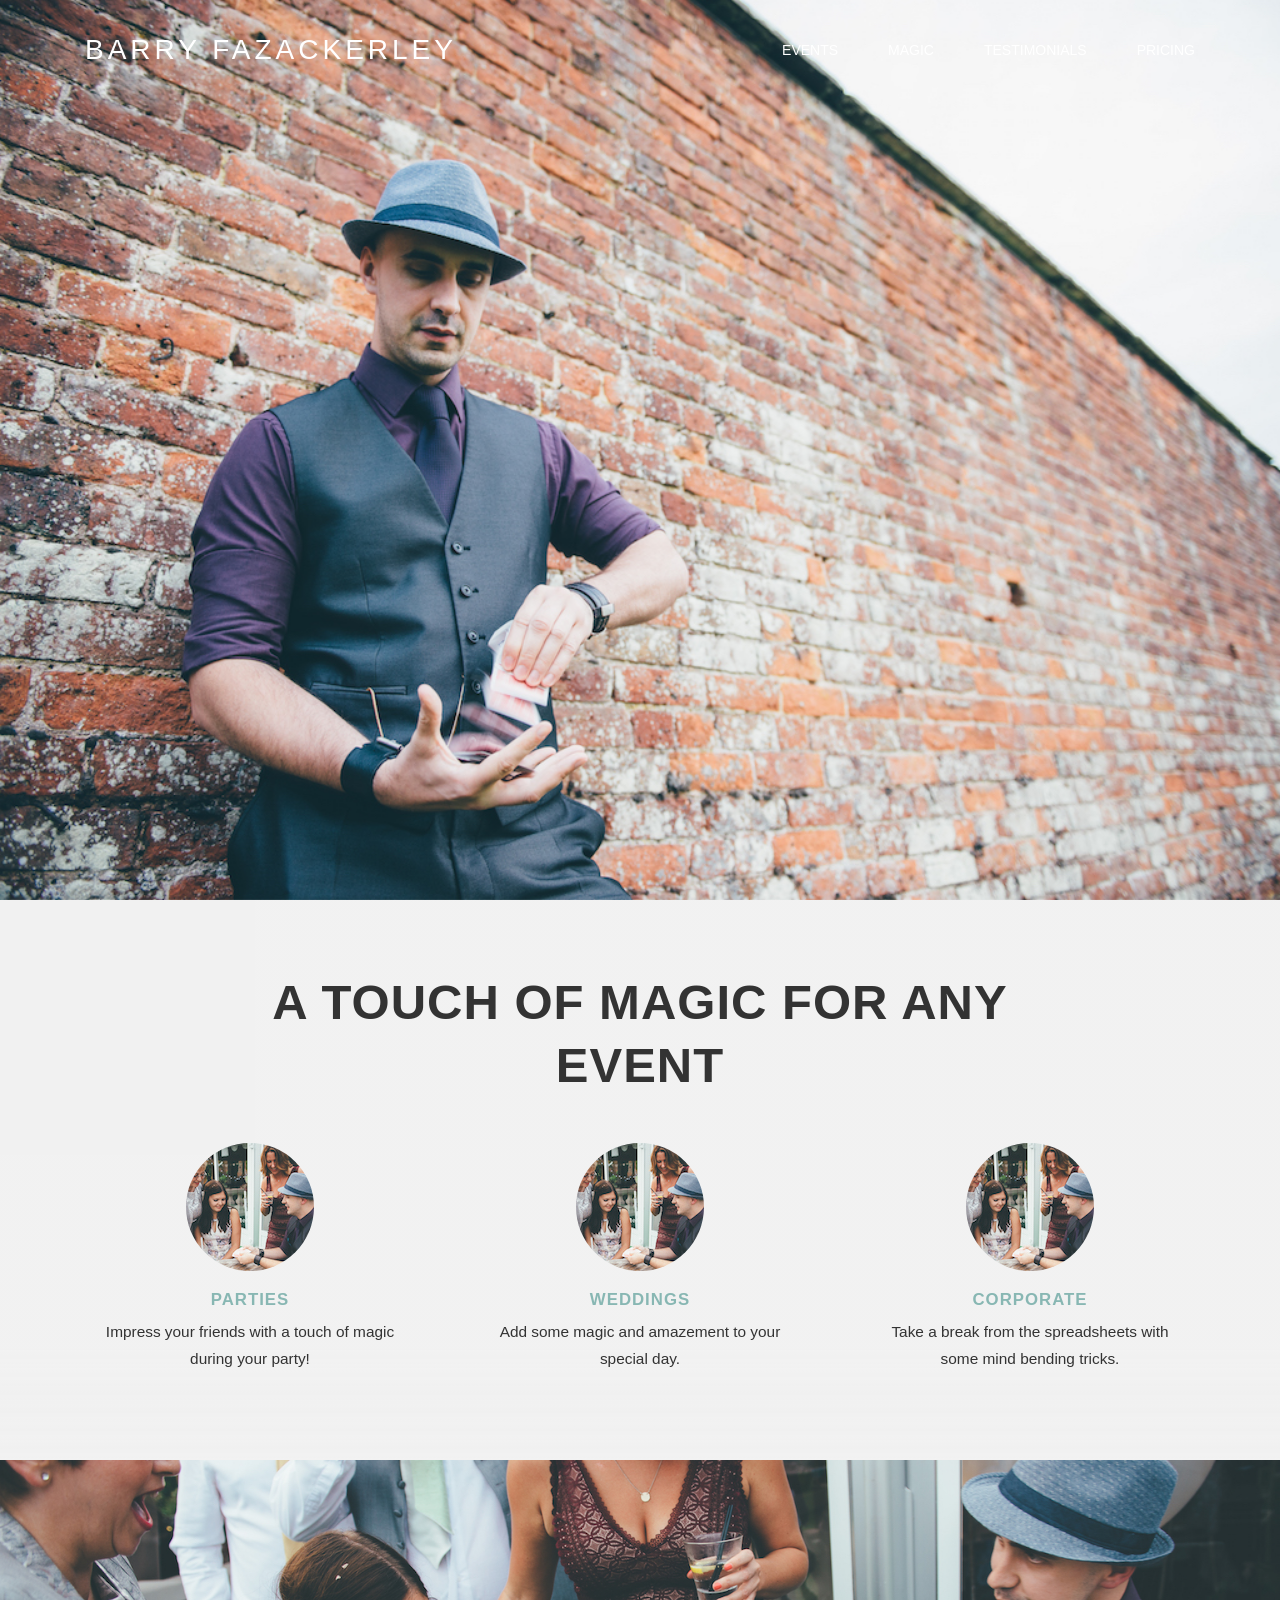
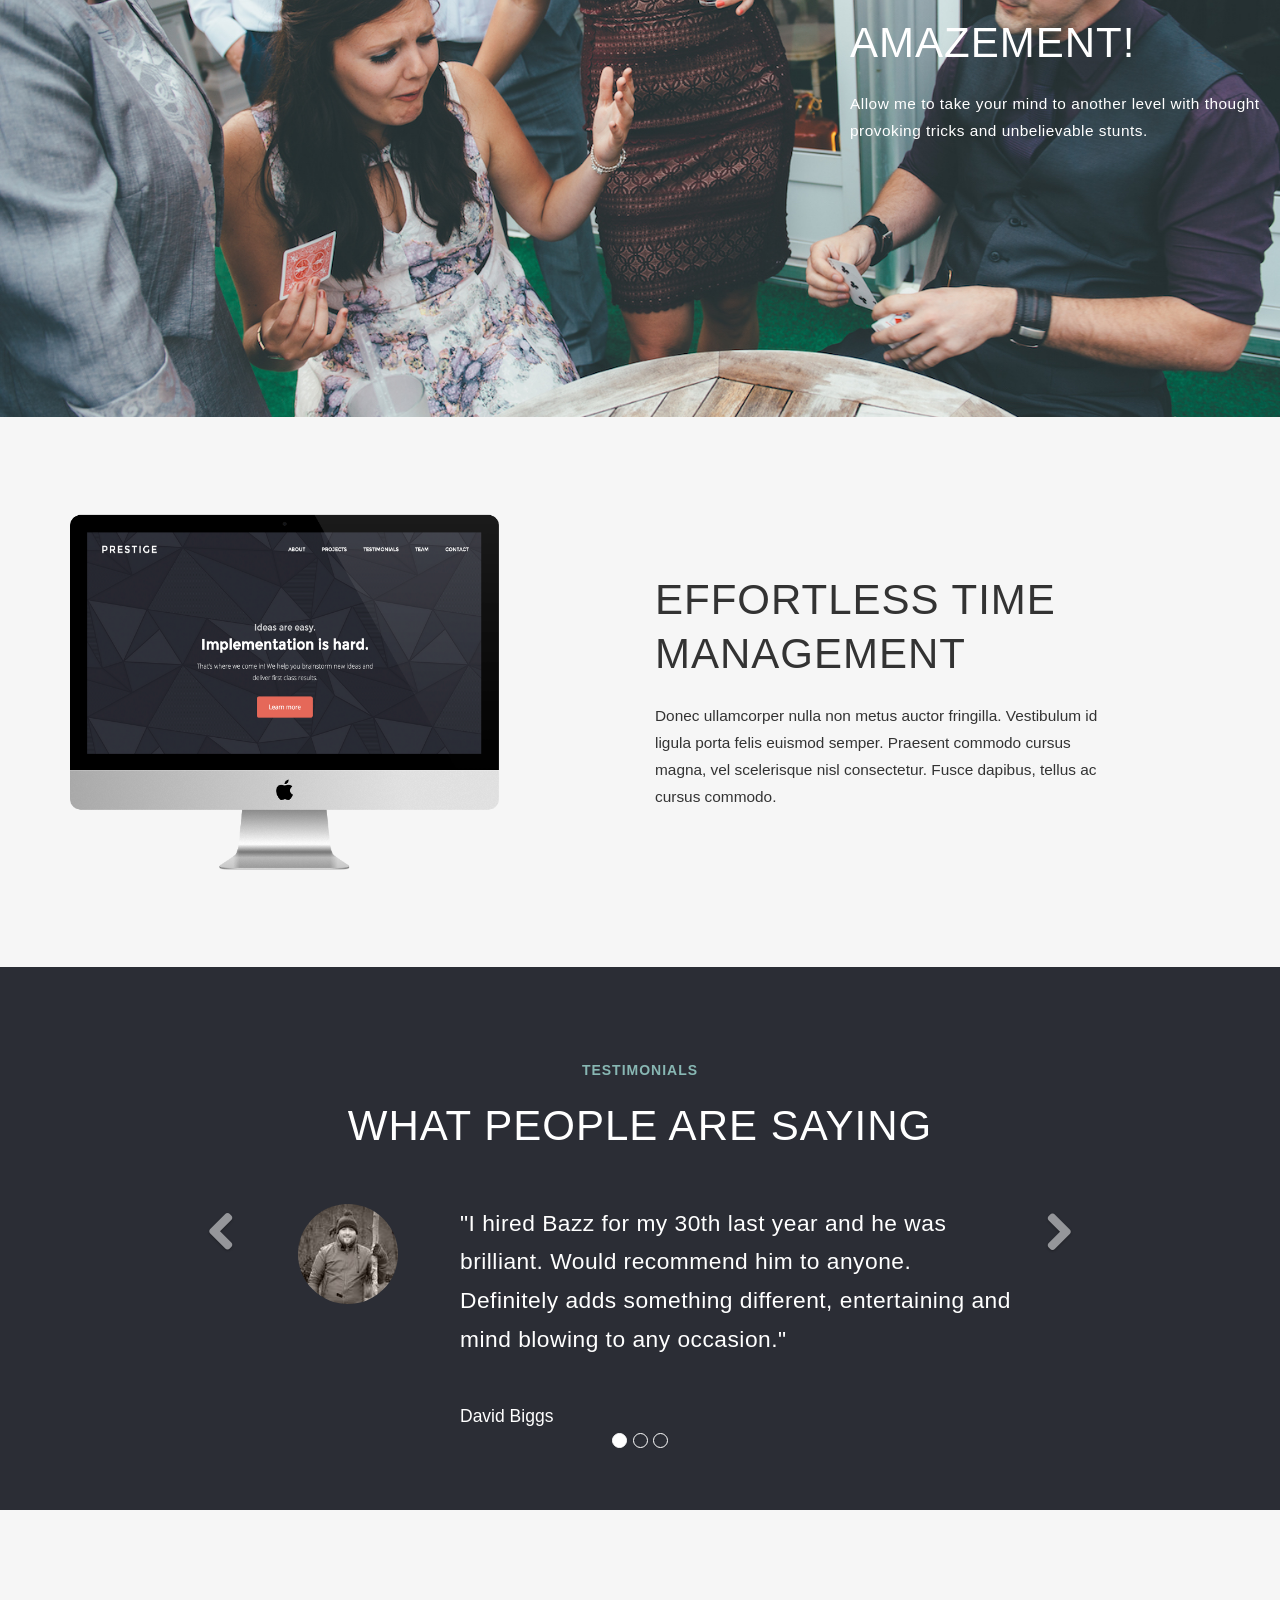
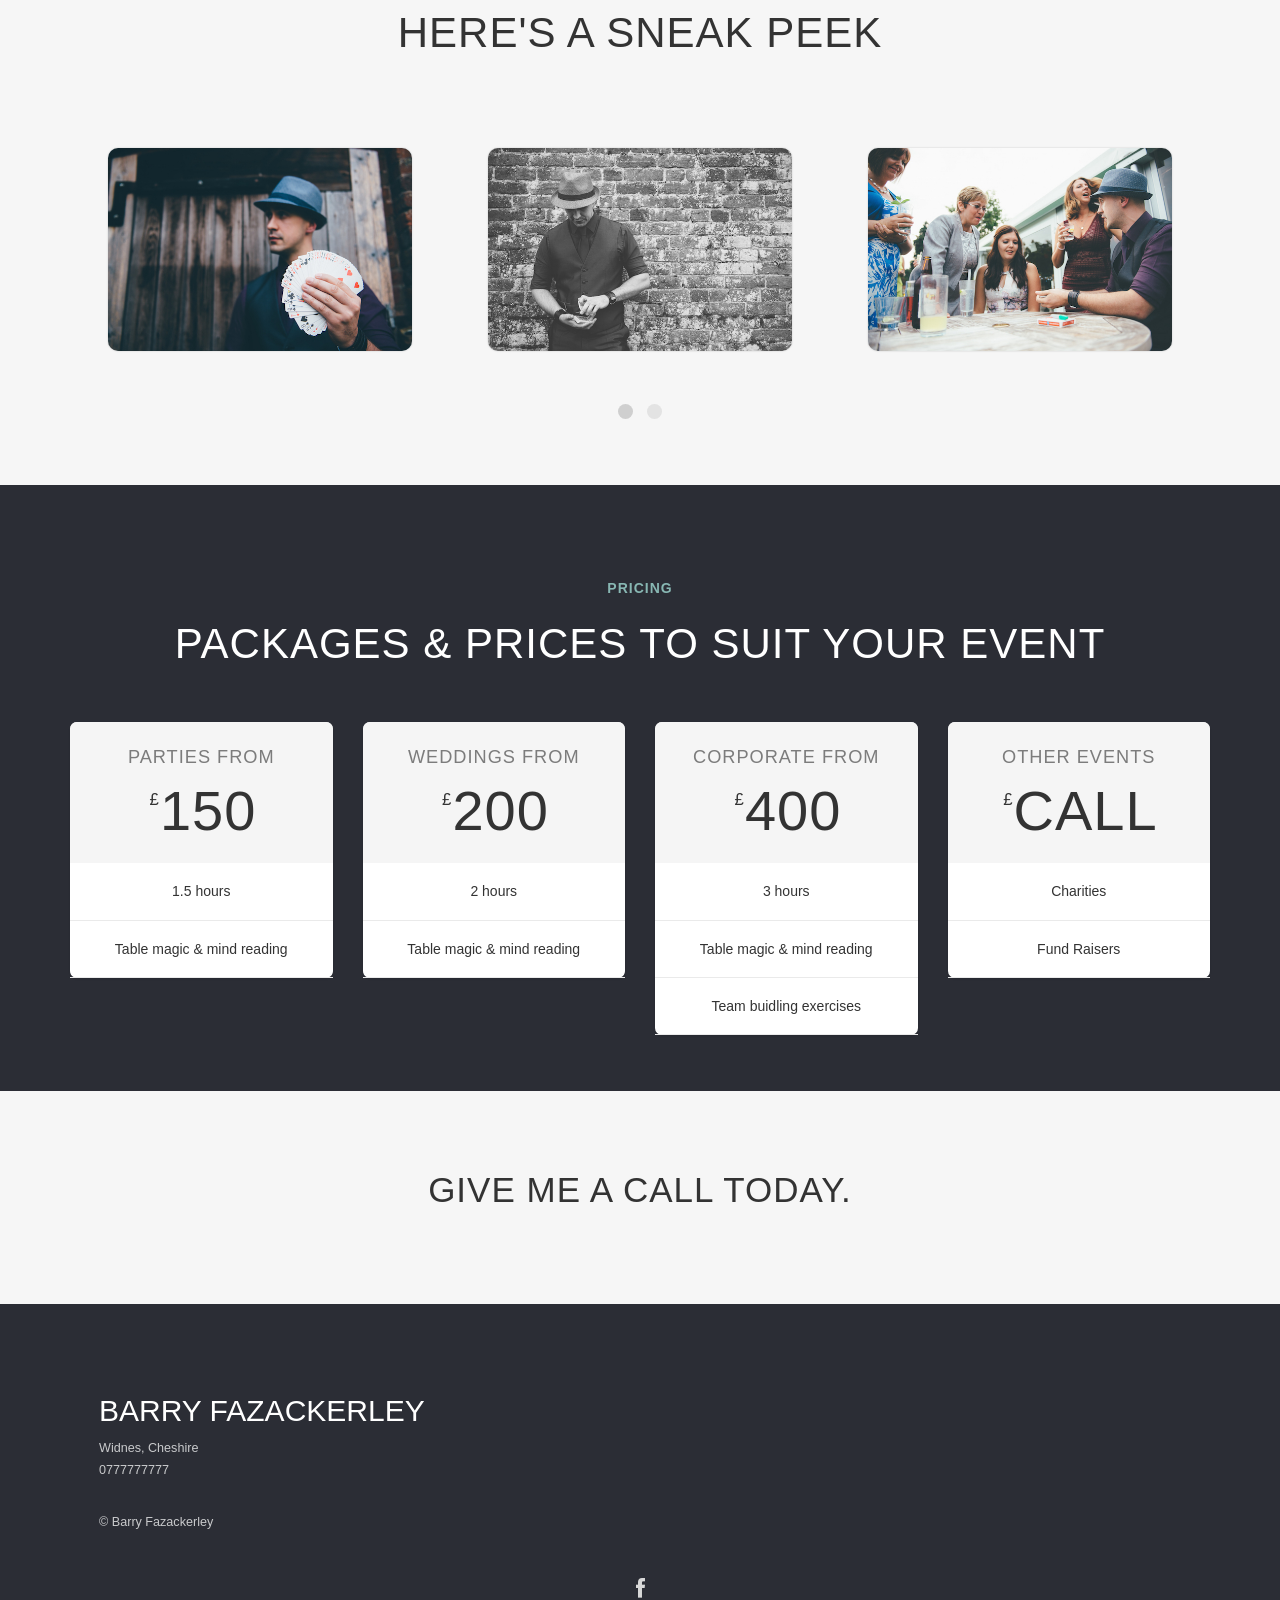
==== commit 5a2dacdf: "Fixing index." ====
--- a/index.html
+++ b/index.html
@@ -1,5 +1,8 @@
 <!DOCTYPE html>
-<html lang="en">
+<!--[if IE 8]> <html class="no-js lt-ie9 ie8" lang="en"> <![endif]-->
+<!--[if IE 9]> <html class="ie9" lang="en"> <![endif]-->
+<!--[if IE 10]> <html class="ie10" lang="en"> <![endif]-->
+<!--[if (gt IE 10)|!(IE)]> <html lang="en"> <![endif]-->
   <head>
     <meta charset="utf-8">
     <meta http-equiv="X-UA-Compatible" content="IE=edge">
@@ -8,7 +11,7 @@
     <meta name="author" content="">
     <link rel="shortcut icon" href="ico/favicon.png">
 
-    <title>Prestige | Stylish HTML5 Template</title>
+    <title>Barry The Magician</title>
 
     <!-- Bootstrap core CSS -->
     <link href="css/bootstrap.css" rel="stylesheet">
@@ -18,7 +21,10 @@
     <link href="css/magnific-popup.css" rel="stylesheet">
 
     <!-- Font Awesome -->
-    <link href="http://netdna.bootstrapcdn.com/font-awesome/4.0.3/css/font-awesome.css" rel="stylesheet">
+    <link href="css/font-awesome.min.css" rel="stylesheet">
+
+    <link href='http://fonts.googleapis.com/css?family=Montserrat:400,700' rel='stylesheet' type='text/css'>
+    <link href='http://fonts.googleapis.com/css?family=Open+Sans:400,300,700' rel='stylesheet' type='text/css'>
 
     <!-- HTML5 shim and Respond.js IE8 support of HTML5 elements and media queries -->
     <!--[if lt IE 9]>
@@ -27,84 +33,449 @@
     <![endif]-->
 
     <script src="js/modernizr.custom.js"></script>
-
-    <style>
-
-    html,
-    body {
-      background: #efefef;
-    }
-
-    h3 {
-      color: #4c4c4c;
-      font-size: 1.3em !important;
-      text-align: center;
-      display: block;
-      font-weight: 600;
-      letter-spacing: 0.5px;
-      margin-bottom: 1em;
-      text-transform: uppercase;
-    }
-
-    .lowercase {
-      text-transform: lowercase;
-    }
-
-    img {
-      border-radius: 5px;
-    }
-
-    .row > div {
-      margin-top: 10em;
-    }
-
-    </style>
   </head>
 
   <body>
 
-    <div class='preloader'>
-       <div class="spinner"></div>
+    <div class="preloader">
+       <div class="spinner">
+          <div class="bounce1"></div>
+          <div class="bounce2"></div>
+          <div class="bounce3"></div>
+        </div>
     </div>
 
+    <!-- NAVBAR
+    ================================================== -->
+    <div class="navbar-wrapper cbp-af-header">
+      <div class="container">
+
+        <!-- Fixed navbar -->
+        <div class="navbar cbp-af-inner" role="navigation">
+          <div class="container">
+            <div class="navbar-header">
+              <button type="button" class="navbar-toggle" data-toggle="collapse" data-target=".navbar-collapse">
+                <span class="sr-only">Toggle navigation</span>
+                <span class="icon-bar"></span>
+                <span class="icon-bar"></span>
+                <span class="icon-bar"></span>
+              </button>
+              <h1><a class="navbar-brand scroll" href="#intro">Barry Fazackerley</a></h1>
+            </div>
+            <div class="navbar-collapse collapse">
+              <ul class="nav navbar-nav pull-right">
+                <li><a href="#about">Events</a></li>
+                <li><a href="#featured1">Magic</a></li>
+                <li class="hidden-sm"><a href="#testimonials">Testimonials</a></li>
+                <li><a href="#pricing">Pricing</a></li>
+              </ul>
+            </div>
+          </div>
+        </div>
+
+      </div>
+    </div>
+
 
     <!-- Hero Banner
     ================================================== -->
     <div id="intro">
+        <div class="item background-cover" style="background: url('img/hero-banner.jpeg')">
           <div class="container">
             <div class="row">
-
-                <div class="col-sm-6 col-md-4">
-                  <h3>App / Startup</h3>
-                    <!-- Thumbnail -->
-                    <a href="index-app.html">
-                      <img class="img-responsive" src="img/screenshot-app.jpg" alt="App-styled template">
-                    </a>
-                </div>
-
-                <div class="col-sm-6 col-md-4">
-                  <h3>Video</h3>
-                    <!-- Thumbnail -->
-                    <a href="index-video.html">
-                      <img class="img-responsive" src="img/screenshot-video.jpg" alt="Video template">
-                    </a>
-                </div>
-
-                <div class="col-sm-6 col-md-4">
-                  <h3>Agency / Freelancer</h3>
-                    <!-- Thumbnail -->
-                    <a href="index-agency.html">
-                      <img class="img-responsive" src="img/screenshot-agency.jpg" alt="Agency / Freelancer template">
-                    </a>
-                </div>
-
-
-              </div>
-            </div>
-
+             <!--  <div class="carousel-caption-center colour-white">
+                <h2>Say goodbye to 9-5.</h2>
+                <h1>Start freelancing today.</h1>
+                <p>Donec sed odio dui. Etiam porta sem malesuada magna sem mollis sed odio dui malesuada euismod.</p>
+                <p><a class="btn btn-lg btn-primary signup" href="#" role="button">Get started</a></p>
+              </div> -->
+            </div>
+          </div>
+          <div class="overlay-bg"></div>
+        </div>
     </div>
 
 
+
+    <!-- About Section
+    ================================================== -->
+    <section id="about" class="content text-center light">
+
+      <div class="container">
+        <!-- Three columns of text below the carousel -->
+        <div class="row">
+          <div class="col-lg-12 overlay-text">
+            <h2>A touch of magic for any event</h2>
+          </div><!-- /.col-lg-12 -->
+        </div><!-- /.row -->
+
+        <div class="row">
+          <div class="col-sm-4 text-center overlay-text icons">
+            <br />
+            <img class="img-circle" src="img/weddings-icon.jpeg">
+            <h3>Parties</h3>
+            <p>Impress your friends with a touch of magic during your party!</p>
+          </div>
+          <div class="col-sm-4 text-center overlay-text icons">
+            <br />
+            <img class="img-circle" src="img/weddings-icon.jpeg">
+            <h3>Weddings</h3>
+            <p>Add some magic and amazement to your special day.</p>
+          </div>
+          <div class="col-sm-4 text-center overlay-text icons">
+            <br />
+            <img class="img-circle" src="img/weddings-icon.jpeg">
+            <h3>Corporate</h3>
+            <p>Take a break from the spreadsheets with some mind bending tricks.</p>
+          </div>
+        </div><!-- /.row -->
+      </div>
+
+      <div class="overlay-bg light"></div>
+
+    </section>
+
+
+    <!-- Featured Sections
+    ================================================== -->
+    <section id="featured1" class="dark with-bg">
+
+      <div class="container">
+        <div class="row">
+          <div class="col-sm-5 overlay-text col-sm-offset-8">
+            <div class="vertical-align">
+              <h2>Amazement!</h2>
+              <p>Allow me to take your mind to another level with thought provoking tricks and unbelievable stunts.</p>
+              <p>&nbsp;</p><p>&nbsp;</p>
+            </div>
+          </div>
+        </div>
+      </div>
+
+      <div class="overlay-bg black"></div>
+
+    </section>
+
+
+    <section id="featured2" class="featured">
+
+      <div class="container">
+        <div class="row">
+          <div class="col-sm-5 text-center">
+            <img class="margin-top img-responsive" src="img/imac.png" alt="Generic placeholder image" data-scrollreveal="move 100px and enter from the left after 0.55s" width="429">
+          </div>
+          <div class="col-sm-5 col-sm-offset-1">
+            <div class="vertical-align">
+              <h2>Effortless time management</h2>
+              <p>Donec ullamcorper nulla non metus auctor fringilla. Vestibulum id ligula porta felis euismod semper. Praesent commodo cursus magna, vel scelerisque nisl consectetur. Fusce dapibus, tellus ac cursus commodo.</p>
+            </div>
+          </div>
+        </div>
+      </div>
+
+    </section>
+
+
+    <!-- Testimonials
+    ================================================== -->
+    <section id="testimonials" class="dark">
+
+      <div class="page-header text-center">
+        <h3>Testimonials</h3>
+        <h2>What People are saying</h2>
+      </div>
+
+      <div class="container">
+
+        <div class='row'>
+          <div class='col-md-offset-2 col-md-8'>
+            <div class="carousel slide" data-ride="carousel" id="quote-carousel">
+              <!-- Bottom Carousel Indicators -->
+              <ol class="carousel-indicators">
+                <li data-target="#quote-carousel" data-slide-to="0" class="active"></li>
+                <li data-target="#quote-carousel" data-slide-to="1"></li>
+                <li data-target="#quote-carousel" data-slide-to="2"></li>
+              </ol>
+              
+              <!-- Carousel Slides / Quotes -->
+              <div class="carousel-inner">
+              
+                <!-- Quote 1 -->
+                <div class="item active">
+                  <blockquote>
+                    <div class="row">
+                      <div class="col-sm-3 text-center">
+                        <img class="img-circle" src="img/david-biggs-avatar.jpg">
+                      </div>
+                      <div class="col-sm-9">
+                        <p>"I hired Bazz for my 30th last year and he was brilliant. Would recommend him to anyone. Definitely adds something different, entertaining and mind blowing to any occasion."</p>
+                        <small>David Biggs</small>
+                      </div>
+                    </div>
+                  </blockquote>
+                </div>
+                <!-- Quote 2 -->
+                <div class="item">
+                  <blockquote>
+                    <div class="row">
+                      <div class="col-sm-3 text-center">
+                        <img class="img-circle" src="img/stuart-walker-avatar.jpg">
+                      </div>
+                      <div class="col-sm-9">
+                        <p>"The guy is AMAZING!!!!! A great variation of diffrent magic and illusions. Everyone amazed and in lamens terms gob smacked by this very very talented man!"</p>
+                        <small>Stuart Walker</small>
+                      </div>
+                    </div>
+                  </blockquote>
+                </div>
+                <!-- Quote 3 -->
+                <div class="item">
+                  <blockquote>
+                    <div class="row">
+                      <div class="col-sm-3 text-center">
+                        <img class="img-circle" src="img/kay-ram-avatar.jpg">
+                      </div>
+                      <div class="col-sm-9">
+                        <p>"What an amazing night you stunned and amazed my guests with an array of magic I will definitely be recommending you! Thanks for adding the magic to my party!"</p>
+                        <small>Kay Ram</small>
+                      </div>
+                    </div>
+                  </blockquote>
+                </div>
+              </div>
+              
+              <!-- Carousel Buttons Next/Prev -->
+              <a data-slide="prev" href="#quote-carousel" class="left carousel-control visible-md visible-lg"><i class="fa fa-chevron-left"></i></a>
+              <a data-slide="next" href="#quote-carousel" class="right carousel-control  visible-md visible-lg"><i class="fa fa-chevron-right"></i></a>
+            </div>                          
+          </div>
+        </div>
+        </div>
+      </div>
+
+    </section>
+
+
+    <!-- Gallery
+    ================================================== -->
+    <section id="gallery">
+
+      <div class="page-header text-center">
+        <h2>Here's a sneak peek</h2>
+      </div>
+
+      <div class="container">
+        <div class="row">
+          <div class="col-md-12">
+            <div id="owl-example" class="owl-carousel">
+
+              <div class="item">
+                <a href="img/thumbs/thumb-1.jpeg" class="popup-gallery">
+                  <img src="img/thumbs/thumb-1.jpeg" alt="Prestige Portfolio Thumbnail Image">
+                </a>
+              </div>
+
+              <div class="item">
+                <a href="img/thumbs/thumb-2.jpeg" class="popup-gallery">
+                  <img src="img/thumbs/thumb-2.jpeg" alt="Prestige Portfolio Thumbnail Image">
+                </a>
+              </div>
+
+              <div class="item">
+                <a href="img/thumbs/thumb-3.jpeg" class="popup-gallery">
+                  <img src="img/thumbs/thumb-3.jpeg" alt="Prestige Portfolio Thumbnail Image">
+                </a>
+              </div>
+
+              <div class="item">
+                <a href="img/thumbs/thumb-4.jpeg" class="popup-gallery">
+                  <img src="img/thumbs/thumb-4.jpeg" alt="Prestige Portfolio Thumbnail Image">
+                </a>
+              </div>
+
+            </div>
+          </div>
+        </div>
+      </div>
+
+    </section>
+
+
+    <!-- Pricing
+    ================================================== -->
+    <section id="pricing" class="dark">
+
+      <div class="page-header text-center">
+        <h3>Pricing</h3>
+        <h2>Packages &amp; prices to suit your event</h2>
+      </div>
+
+      <div class="container">
+        <div class="row">
+          <div class="plans">
+
+              <div class="col-xs-12 col-sm-6 col-md-3">
+                <div class="plan" data-scrollreveal="enter over 1s">
+                  <div class="plan-title">
+                    <h2>Parties from</h2>
+                    <h3><sup>&pound;</sup>150</h3>
+                  </div>
+
+                  <ul class="plan-features">
+                    <li>1.5 hours</li>
+                    <li>Table magic &amp; mind reading</li>
+                  </ul>
+
+                </div>
+              </div>
+
+              <div class="col-xs-12 col-sm-6 col-md-3">
+                <div class="plan" data-scrollreveal="enter over 1s">
+                  <div class="plan-title">
+                    <h2>Weddings from</h2>
+                    <h3><sup>&pound;</sup>200</h3>
+                  </div>
+
+                  <ul class="plan-features">
+                    <li>2 hours</li>
+                    <li>Table magic &amp; mind reading</li>
+                  </ul>
+
+                </div>
+              </div>
+
+              <div class="col-xs-12 col-sm-6 col-md-3">
+                <div class="plan" data-scrollreveal="enter over 1s">
+                  <div class="plan-title">
+                    <h2>Corporate from</h2>
+                    <h3><sup>&pound;</sup>400</h3>
+                  </div>
+
+                  <ul class="plan-features">
+                    <li>3 hours</li>
+                    <li>Table magic &amp; mind reading</li>
+                    <li>Team buidling exercises</li>
+                  </ul>
+                </div>
+              </div>
+
+              <div class="col-xs-12 col-sm-6 col-md-3">
+                <div class="plan" data-scrollreveal="enter over 1s">
+                  <div class="plan-title">
+                    <h2>Other events</h2>
+                    <h3><sup>&pound;</sup>call</h3>
+                  </div>
+
+                  <ul class="plan-features">
+                    <li>Charities</li>
+                    <li>Fund Raisers</li>
+                  </ul>
+                </div>
+              </div>
+            </div>
+        </div>
+      </div>
+
+    </section>
+
+
+    <!-- Call to Action
+    ================================================== -->
+    <section class="cta text-center">
+
+      <div class="container">
+        
+        <div class="row">
+          <div class="col-lg-12">
+            <br />
+            <h2>Give me a call today.</h2>
+          </div>
+        </div>
+
+      </div>
+
+    </section>
+
+
+    <!-- Footer
+    ================================================== -->
+    <footer id="contact" class="footer">
+
+      <div class="container">    
+        <div class="row">
+          <div class="col-lg-12">
+            <div class="col-sm-12 col-md-12">
+              <div class="footer-logo">
+                <h2>Barry Fazackerley</h2>
+                <p>Widnes, Cheshire<br>0777777777</p>
+                <br>
+                <p class="muted">&copy; Barry Fazackerley</p>  
+              </div>
+            </div>
+<!--             <div class="col-sm-3 col-md-3">
+              <h3>Company</h3>
+              <ul class="list-unstyled">
+                <li><a href="#">About Us</a></li>
+                <li><a href="#">Our Team</a></li>
+                <li><a href="#">Jobs&emsp;<span class="label label-info">We're hiring!</span></a></li>           
+              </ul>
+            </div>
+            <div class="col-sm-3 col-md-3">
+              <h3>Documentation</h3>
+              <ul class="list-unstyled">
+                <li><a href="#">Product Help</a></li>
+                <li><a href="#">Developer API</a></li>
+                <li><a href="#">Product Markdown</a></li>             
+              </ul>
+            </div>  --> 
+          </div>
+        </div>
+        <div class="row">
+          <div class="col-lg-12 text-center">
+            <a class="icon" href="#" target="_blank"><i class="fa fa-facebook"></i></a>
+          </div>
+        </div>
+      </div>
+
+		</footer>
+
+<!--     <div id="login" class="overlay overlay-content">
+  
+      <button type="button" class="overlay-close">Close</button>
+      <section class="login-part">
+        <p class="login-overlay">
+          Log In
+        </p>
+        <form method="post">
+          <input class="form-control" type="email" name="u" placeholder="Email" required="required" />
+          <input class="form-control" type="password" name="p" placeholder="Password" required="required" />
+          <button type="submit" class="btn btn-primary btn-block btn-large">Log me in</button>
+          <a href="#" class="forgot-pw">Forgot password? We can help!</a>
+        </form>
+       </section>
+      
+    </div> -->
+
+<!--     <div id="signup" class="overlay overlay-content">
+  
+      <button type="button" class="overlay-close">Close</button>
+      <section class="login-part">
+        <p class="login-overlay">
+          Sign up to Prestige
+        </p>
+        <form method="post">
+          <input class="form-control" type="text" name="email" placeholder="Email" required="required" />
+          <input class="form-control" type="password" name="pw" placeholder="Password" required="required" />
+          <input class="form-control" type="password" name="repeat-pw" placeholder="Repeat Password" required="required" />
+          <button type="submit" class="btn btn-primary btn-block btn-large">Get started</button>
+          <p class="disclaimer">By signing up, you agree with our <a href="#">Terms of Service</a> & <a href="#">Privacy Policy</a></p>
+        </form>
+       </section>
+      
+    </div> -->
+
+ 
+  
     <!-- Bootstrap core JavaScript
     ================================================== -->
     <!-- Placed at the end of the document so the pages load faster -->
@@ -116,11 +487,21 @@
     <script src="js/scrollReveal.js"></script>
     <script src="js/jquery.scrollTo.js" defer="defer"></script>
     <script src="js/jquery.nav.js" defer="defer"></script>
+    <script src="js/imagesloaded.pkgd.min.js" defer="defer"></script>
+    <script src="js/isotope.min.js" defer="defer"></script>
     <script src="js/jquery.magnific-popup.min.js" defer="defer"></script>
     <script src="js/jqBootstrapValidation.js" defer="defer"></script>
     <script src="js/custom.js"></script>
 
-    <script type="text/javascript" src="http://use.typekit.net/ump8und.js"></script>
-    <script type="text/javascript">try{Typekit.load();}catch(e){}</script>
+    <script>
+
+      $(document).ready(function(){
+        isotope();
+        // signupOverlay();
+        // loginOverlay();
+      });
+
+    </script>
+
   </body>
 </html>
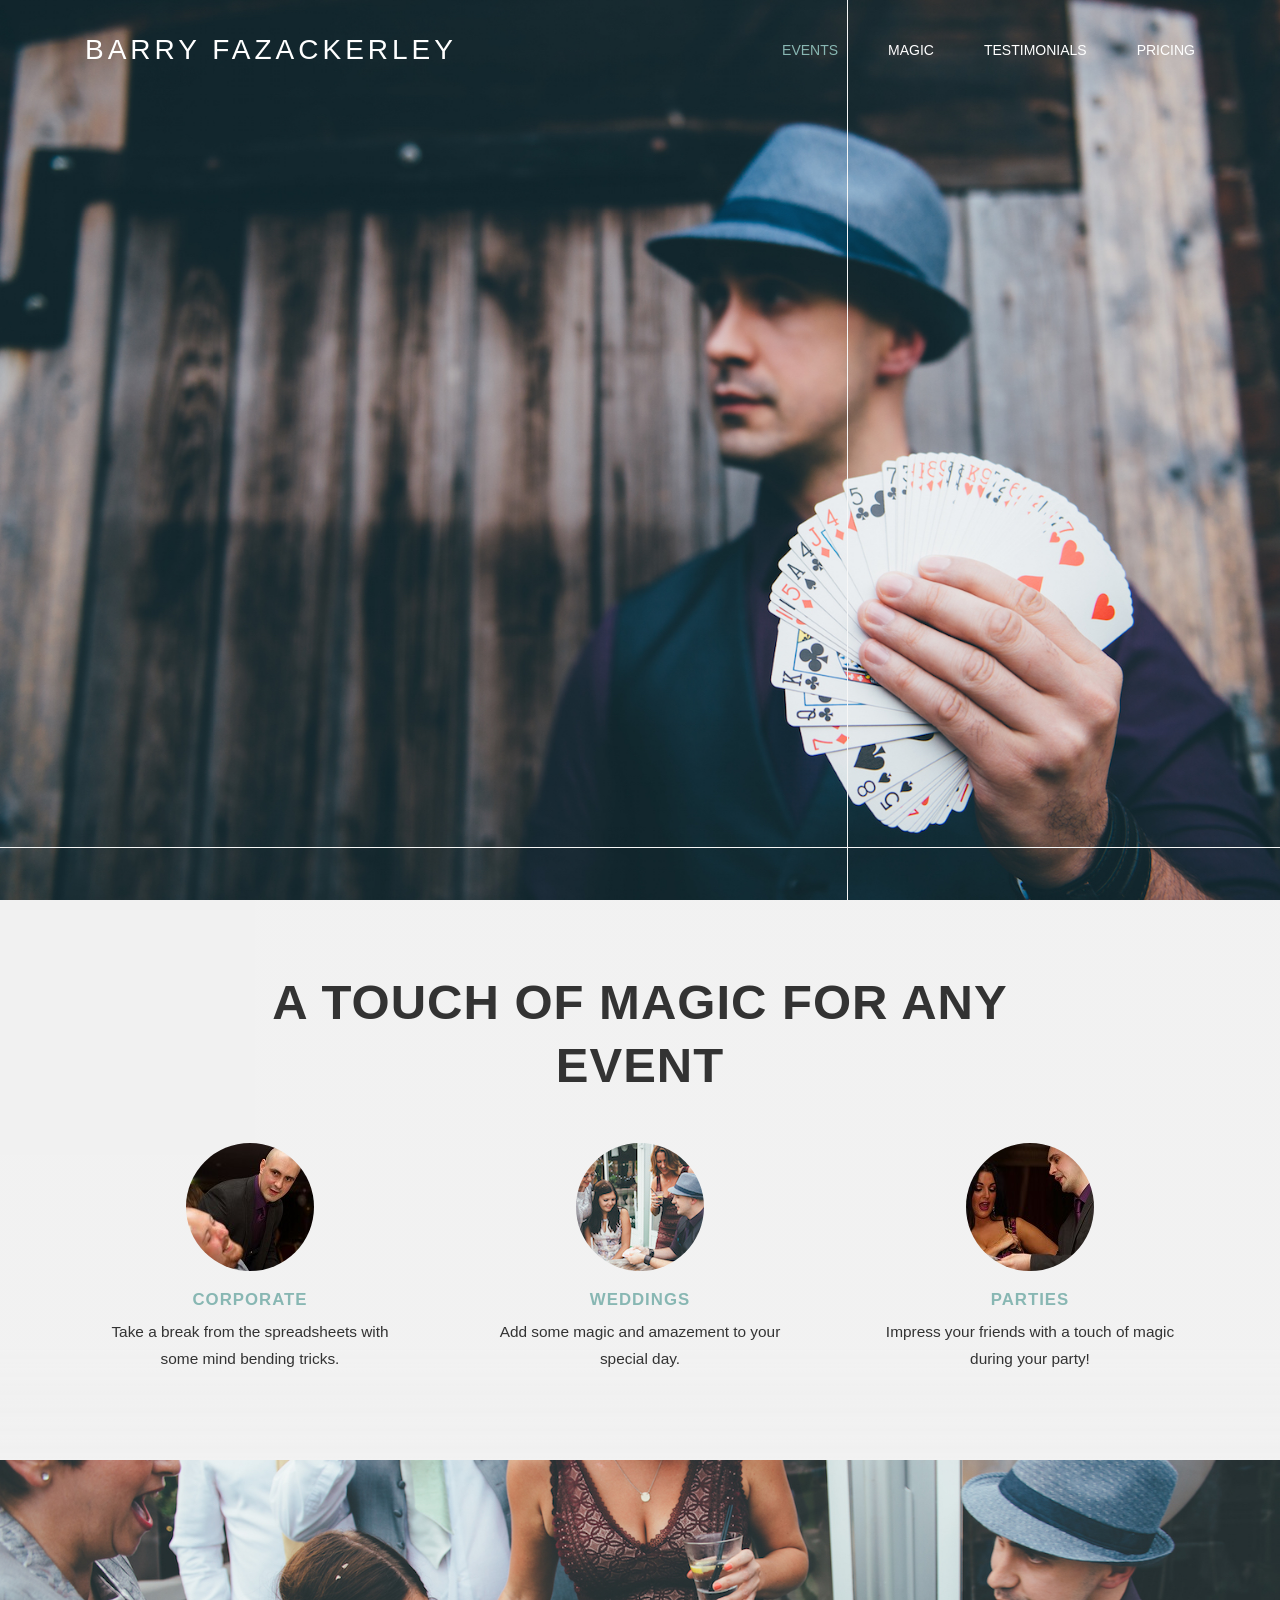
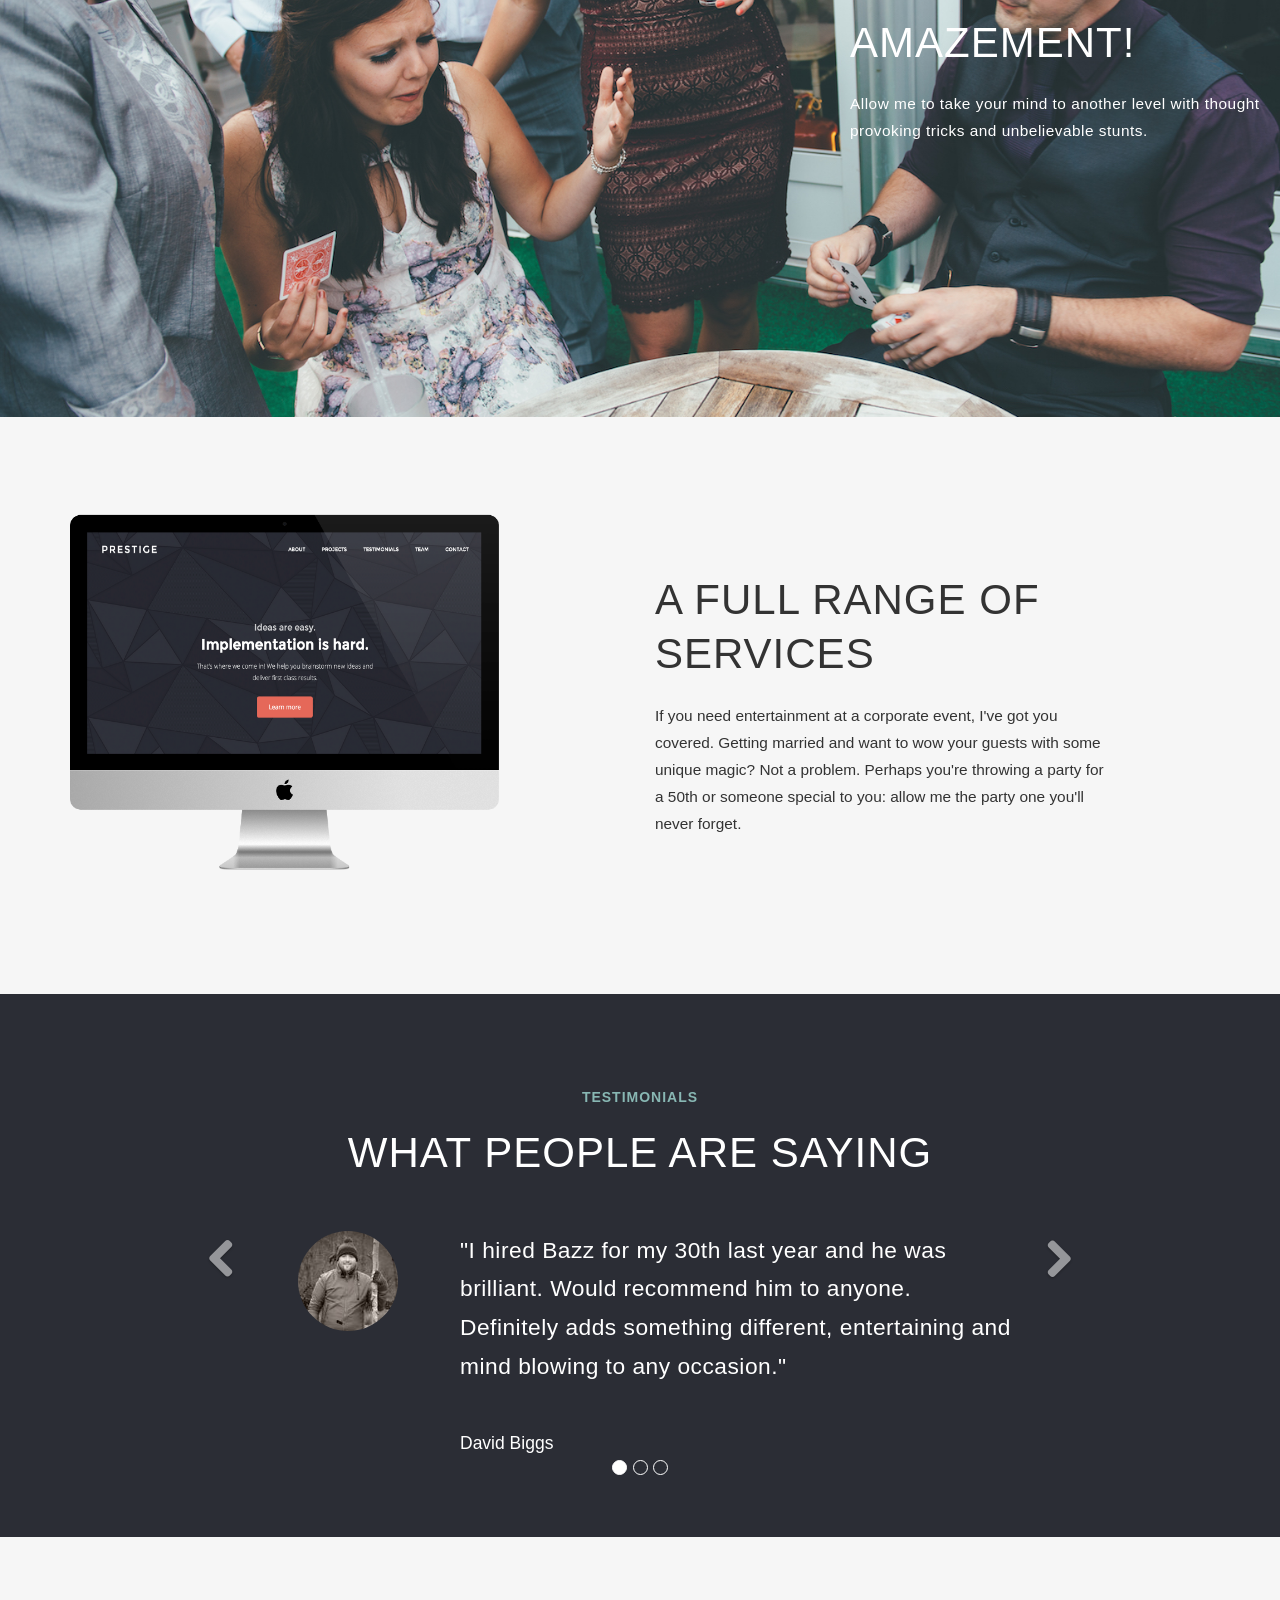
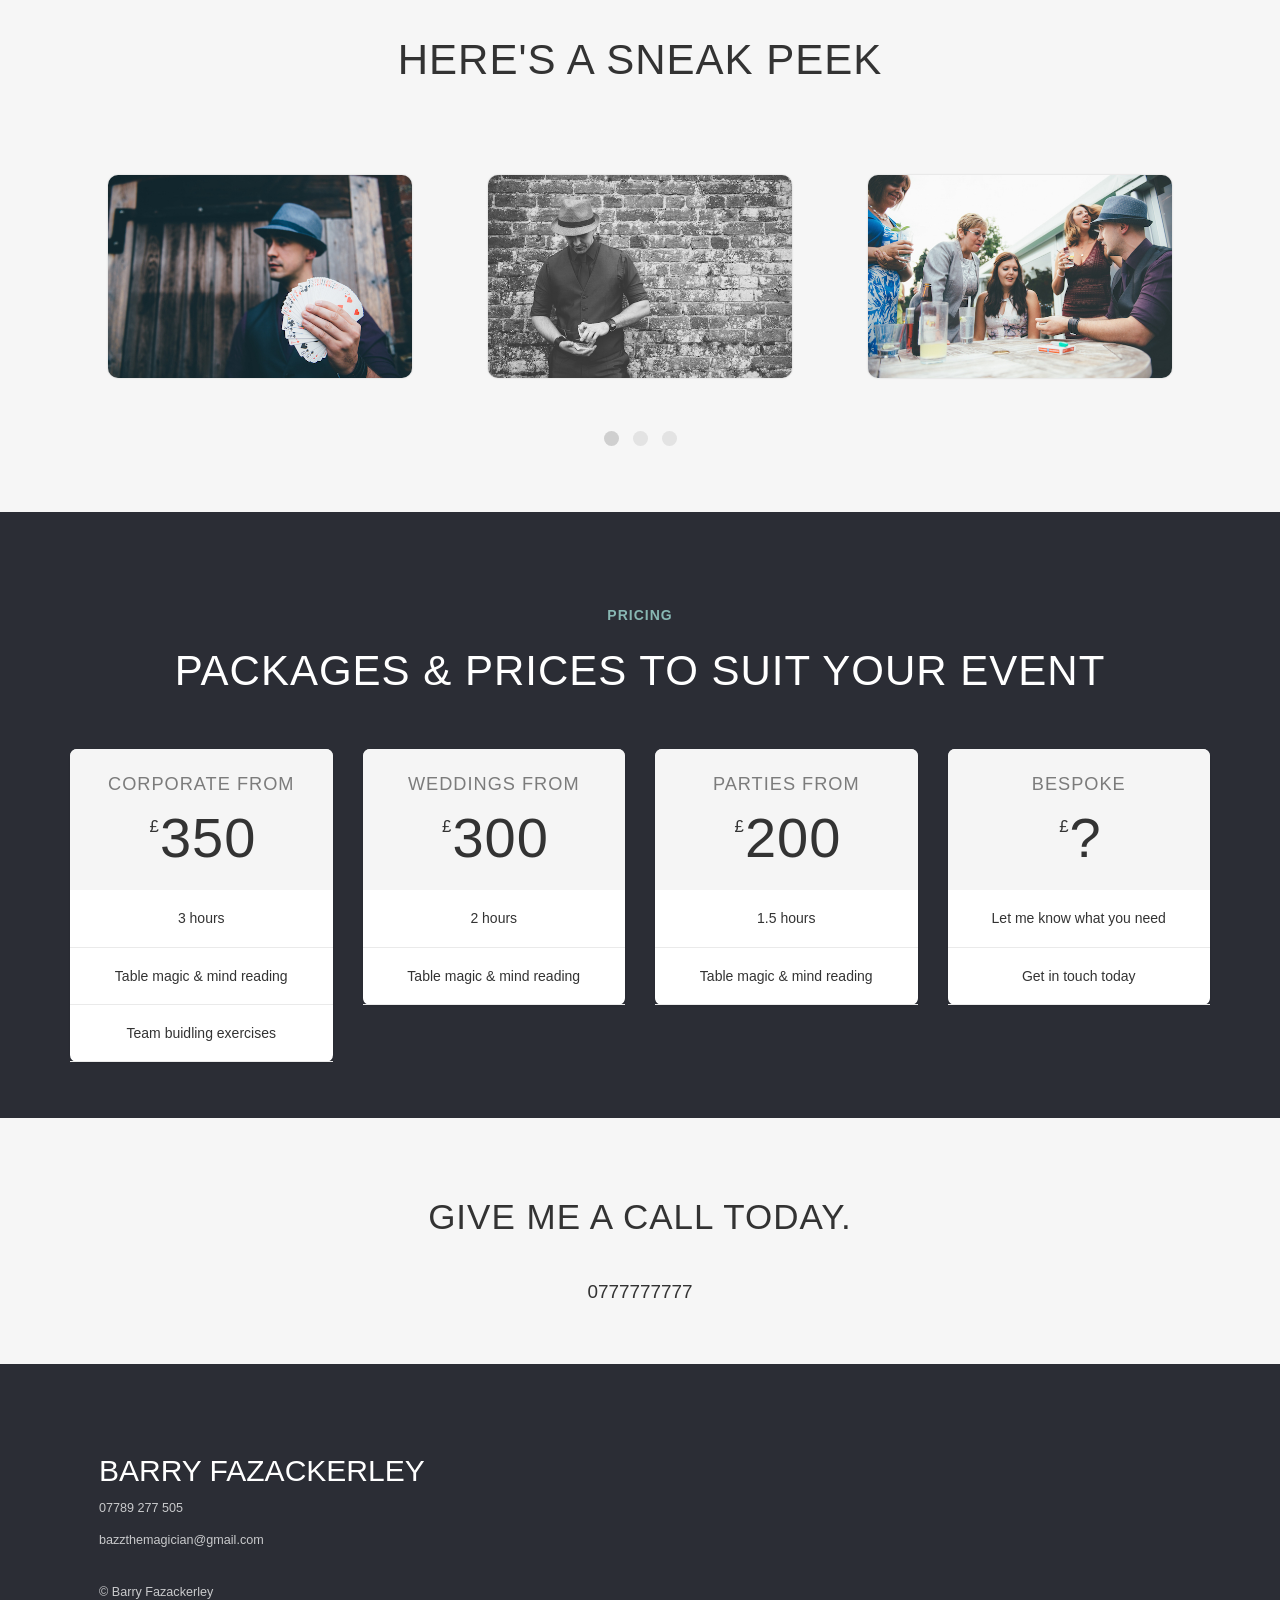
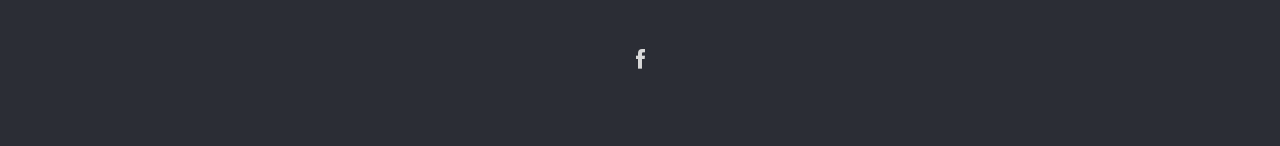
==== commit 514b62e8: "upgrades as per requested" ====
--- a/index.html
+++ b/index.html
@@ -80,7 +80,7 @@
     <!-- Hero Banner
     ================================================== -->
     <div id="intro">
-        <div class="item background-cover" style="background: url('img/hero-banner.jpeg')">
+        <div class="item background-cover" style="background: url('img/hero-banner-two.jpeg')">
           <div class="container">
             <div class="row">
              <!--  <div class="carousel-caption-center colour-white">
@@ -112,9 +112,9 @@
         <div class="row">
           <div class="col-sm-4 text-center overlay-text icons">
             <br />
-            <img class="img-circle" src="img/weddings-icon.jpeg">
-            <h3>Parties</h3>
-            <p>Impress your friends with a touch of magic during your party!</p>
+            <img class="img-circle" src="img/summer-ball/summer-ball-05-thumb.JPG">
+            <h3>Corporate</h3>
+            <p>Take a break from the spreadsheets with some mind bending tricks.</p>
           </div>
           <div class="col-sm-4 text-center overlay-text icons">
             <br />
@@ -124,9 +124,9 @@
           </div>
           <div class="col-sm-4 text-center overlay-text icons">
             <br />
-            <img class="img-circle" src="img/weddings-icon.jpeg">
-            <h3>Corporate</h3>
-            <p>Take a break from the spreadsheets with some mind bending tricks.</p>
+            <img class="img-circle" src="img/summer-ball/summer-ball-04-thumb.JPG">
+            <h3>Parties</h3>
+            <p>Impress your friends with a touch of magic during your party!</p>
           </div>
         </div><!-- /.row -->
       </div>
@@ -138,8 +138,7 @@
 
     <!-- Featured Sections
     ================================================== -->
-    <section id="featured1" class="dark with-bg">
-
+    <section id="featured1" class="dark with-bg-01">
       <div class="container">
         <div class="row">
           <div class="col-sm-5 overlay-text col-sm-offset-8">
@@ -151,14 +150,10 @@
           </div>
         </div>
       </div>
-
       <div class="overlay-bg black"></div>
-
-    </section>
-
+    </section>
 
     <section id="featured2" class="featured">
-
       <div class="container">
         <div class="row">
           <div class="col-sm-5 text-center">
@@ -166,15 +161,13 @@
           </div>
           <div class="col-sm-5 col-sm-offset-1">
             <div class="vertical-align">
-              <h2>Effortless time management</h2>
-              <p>Donec ullamcorper nulla non metus auctor fringilla. Vestibulum id ligula porta felis euismod semper. Praesent commodo cursus magna, vel scelerisque nisl consectetur. Fusce dapibus, tellus ac cursus commodo.</p>
-            </div>
-          </div>
-        </div>
-      </div>
-
-    </section>
-
+              <h2>A full range of services</h2>
+              <p>If you need entertainment at a corporate event, I've got you covered. Getting married and want to wow your guests with some unique magic? Not a problem. Perhaps you're throwing a party for a 50th or someone special to you: allow me the party one you'll never forget.</p>
+            </div>
+          </div>
+        </div>
+      </div>
+    </section>
 
     <!-- Testimonials
     ================================================== -->
@@ -293,6 +286,36 @@
                 </a>
               </div>
 
+              <div class="item">
+                <a href="img/thumbs/thumb-6.jpeg" class="popup-gallery">
+                  <img src="img/thumbs/thumb-6.jpeg" alt="Prestige Portfolio Thumbnail Image">
+                </a>
+              </div>
+
+              <div class="item">
+                <a href="img/thumbs/thumb-8.jpeg" class="popup-gallery">
+                  <img src="img/thumbs/thumb-8.jpeg" alt="Prestige Portfolio Thumbnail Image">
+                </a>
+              </div>
+
+              <div class="item">
+                <a href="img/thumbs/thumb-5.jpeg" class="popup-gallery">
+                  <img src="img/thumbs/thumb-5.jpeg" alt="Prestige Portfolio Thumbnail Image">
+                </a>
+              </div>
+
+              <div class="item">
+                <a href="img/thumbs/thumb-9.jpeg" class="popup-gallery">
+                  <img src="img/thumbs/thumb-9.jpeg" alt="Prestige Portfolio Thumbnail Image">
+                </a>
+              </div>
+
+              <div class="item">
+                <a href="img/thumbs/thumb-7.jpeg" class="popup-gallery">
+                  <img src="img/thumbs/thumb-7.jpeg" alt="Prestige Portfolio Thumbnail Image">
+                </a>
+              </div>
+
             </div>
           </div>
         </div>
@@ -314,65 +337,64 @@
         <div class="row">
           <div class="plans">
 
-              <div class="col-xs-12 col-sm-6 col-md-3">
-                <div class="plan" data-scrollreveal="enter over 1s">
-                  <div class="plan-title">
-                    <h2>Parties from</h2>
-                    <h3><sup>&pound;</sup>150</h3>
-                  </div>
-
-                  <ul class="plan-features">
-                    <li>1.5 hours</li>
-                    <li>Table magic &amp; mind reading</li>
-                  </ul>
-
-                </div>
-              </div>
-
-              <div class="col-xs-12 col-sm-6 col-md-3">
-                <div class="plan" data-scrollreveal="enter over 1s">
-                  <div class="plan-title">
-                    <h2>Weddings from</h2>
-                    <h3><sup>&pound;</sup>200</h3>
-                  </div>
-
-                  <ul class="plan-features">
-                    <li>2 hours</li>
-                    <li>Table magic &amp; mind reading</li>
-                  </ul>
-
-                </div>
-              </div>
-
-              <div class="col-xs-12 col-sm-6 col-md-3">
-                <div class="plan" data-scrollreveal="enter over 1s">
-                  <div class="plan-title">
-                    <h2>Corporate from</h2>
-                    <h3><sup>&pound;</sup>400</h3>
-                  </div>
-
-                  <ul class="plan-features">
-                    <li>3 hours</li>
-                    <li>Table magic &amp; mind reading</li>
-                    <li>Team buidling exercises</li>
-                  </ul>
-                </div>
-              </div>
-
-              <div class="col-xs-12 col-sm-6 col-md-3">
-                <div class="plan" data-scrollreveal="enter over 1s">
-                  <div class="plan-title">
-                    <h2>Other events</h2>
-                    <h3><sup>&pound;</sup>call</h3>
-                  </div>
-
-                  <ul class="plan-features">
-                    <li>Charities</li>
-                    <li>Fund Raisers</li>
-                  </ul>
-                </div>
-              </div>
-            </div>
+            <div class="col-xs-12 col-sm-6 col-md-3">
+              <div class="plan" data-scrollreveal="enter over 1s">
+                <div class="plan-title">
+                  <h2>Corporate from</h2>
+                  <h3><sup>&pound;</sup>350</h3>
+                </div>
+
+                <ul class="plan-features">
+                  <li>3 hours</li>
+                  <li>Table magic &amp; mind reading</li>
+                  <li>Team buidling exercises</li>
+                </ul>
+              </div>
+            </div>
+
+            <div class="col-xs-12 col-sm-6 col-md-3">
+              <div class="plan" data-scrollreveal="enter over 1s">
+                <div class="plan-title">
+                  <h2>Weddings from</h2>
+                  <h3><sup>&pound;</sup>300</h3>
+                </div>
+
+                <ul class="plan-features">
+                  <li>2 hours</li>
+                  <li>Table magic &amp; mind reading</li>
+                </ul>
+              </div>
+            </div>
+
+            <div class="col-xs-12 col-sm-6 col-md-3">
+              <div class="plan" data-scrollreveal="enter over 1s">
+                <div class="plan-title">
+                  <h2>Parties from</h2>
+                  <h3><sup>&pound;</sup>200</h3>
+                </div>
+
+                <ul class="plan-features">
+                  <li>1.5 hours</li>
+                  <li>Table magic &amp; mind reading</li>
+                </ul>
+              </div>
+            </div>
+
+            <div class="col-xs-12 col-sm-6 col-md-3">
+              <div class="plan" data-scrollreveal="enter over 1s">
+                <div class="plan-title">
+                  <h2>Bespoke</h2>
+                  <h3><sup>&pound;</sup>?</h3>
+                </div>
+
+                <ul class="plan-features">
+                  <li>Let me know what you need</li>
+                  <li>Get in touch today</li>
+                </ul>
+              </div>
+            </div>
+
+          </div>
         </div>
       </div>
 
@@ -389,6 +411,7 @@
           <div class="col-lg-12">
             <br />
             <h2>Give me a call today.</h2>
+            <p>0777777777</p>
           </div>
         </div>
 
@@ -407,32 +430,17 @@
             <div class="col-sm-12 col-md-12">
               <div class="footer-logo">
                 <h2>Barry Fazackerley</h2>
-                <p>Widnes, Cheshire<br>0777777777</p>
+                <p>07789 277 505</p>
+                <p>bazzthemagician@gmail.com</p>
                 <br>
                 <p class="muted">&copy; Barry Fazackerley</p>  
               </div>
             </div>
-<!--             <div class="col-sm-3 col-md-3">
-              <h3>Company</h3>
-              <ul class="list-unstyled">
-                <li><a href="#">About Us</a></li>
-                <li><a href="#">Our Team</a></li>
-                <li><a href="#">Jobs&emsp;<span class="label label-info">We're hiring!</span></a></li>           
-              </ul>
-            </div>
-            <div class="col-sm-3 col-md-3">
-              <h3>Documentation</h3>
-              <ul class="list-unstyled">
-                <li><a href="#">Product Help</a></li>
-                <li><a href="#">Developer API</a></li>
-                <li><a href="#">Product Markdown</a></li>             
-              </ul>
-            </div>  --> 
           </div>
         </div>
         <div class="row">
           <div class="col-lg-12 text-center">
-            <a class="icon" href="#" target="_blank"><i class="fa fa-facebook"></i></a>
+            <a class="icon" href="https://www.facebook.com/bazzthemagician" target="_blank"><i class="fa fa-facebook"></i></a>
           </div>
         </div>
       </div>
--- a/css/theme.css
+++ b/css/theme.css
@@ -1512,15 +1512,19 @@
 section.light {
   background: #ededed;
 }
-section.light.with-bg {
-  background: url('../img/bg-content1.jpg') center center no-repeat;
+section.light.with-bg-01 {
+  background: url('../img/reaction-1.jpeg') center center no-repeat;
   background-size: cover;
 }
 section.dark {
   background: #2b2d35;
 }
-section.dark.with-bg {
+section.dark.with-bg-01 {
   background: url('../img/reaction-1.jpeg') center center no-repeat;
+  background-size: cover;
+}
+section.dark.with-bg-02 {
+  background: url('../img/reaction-2.jpeg') center center no-repeat;
   background-size: cover;
 }
 section.dark h1,
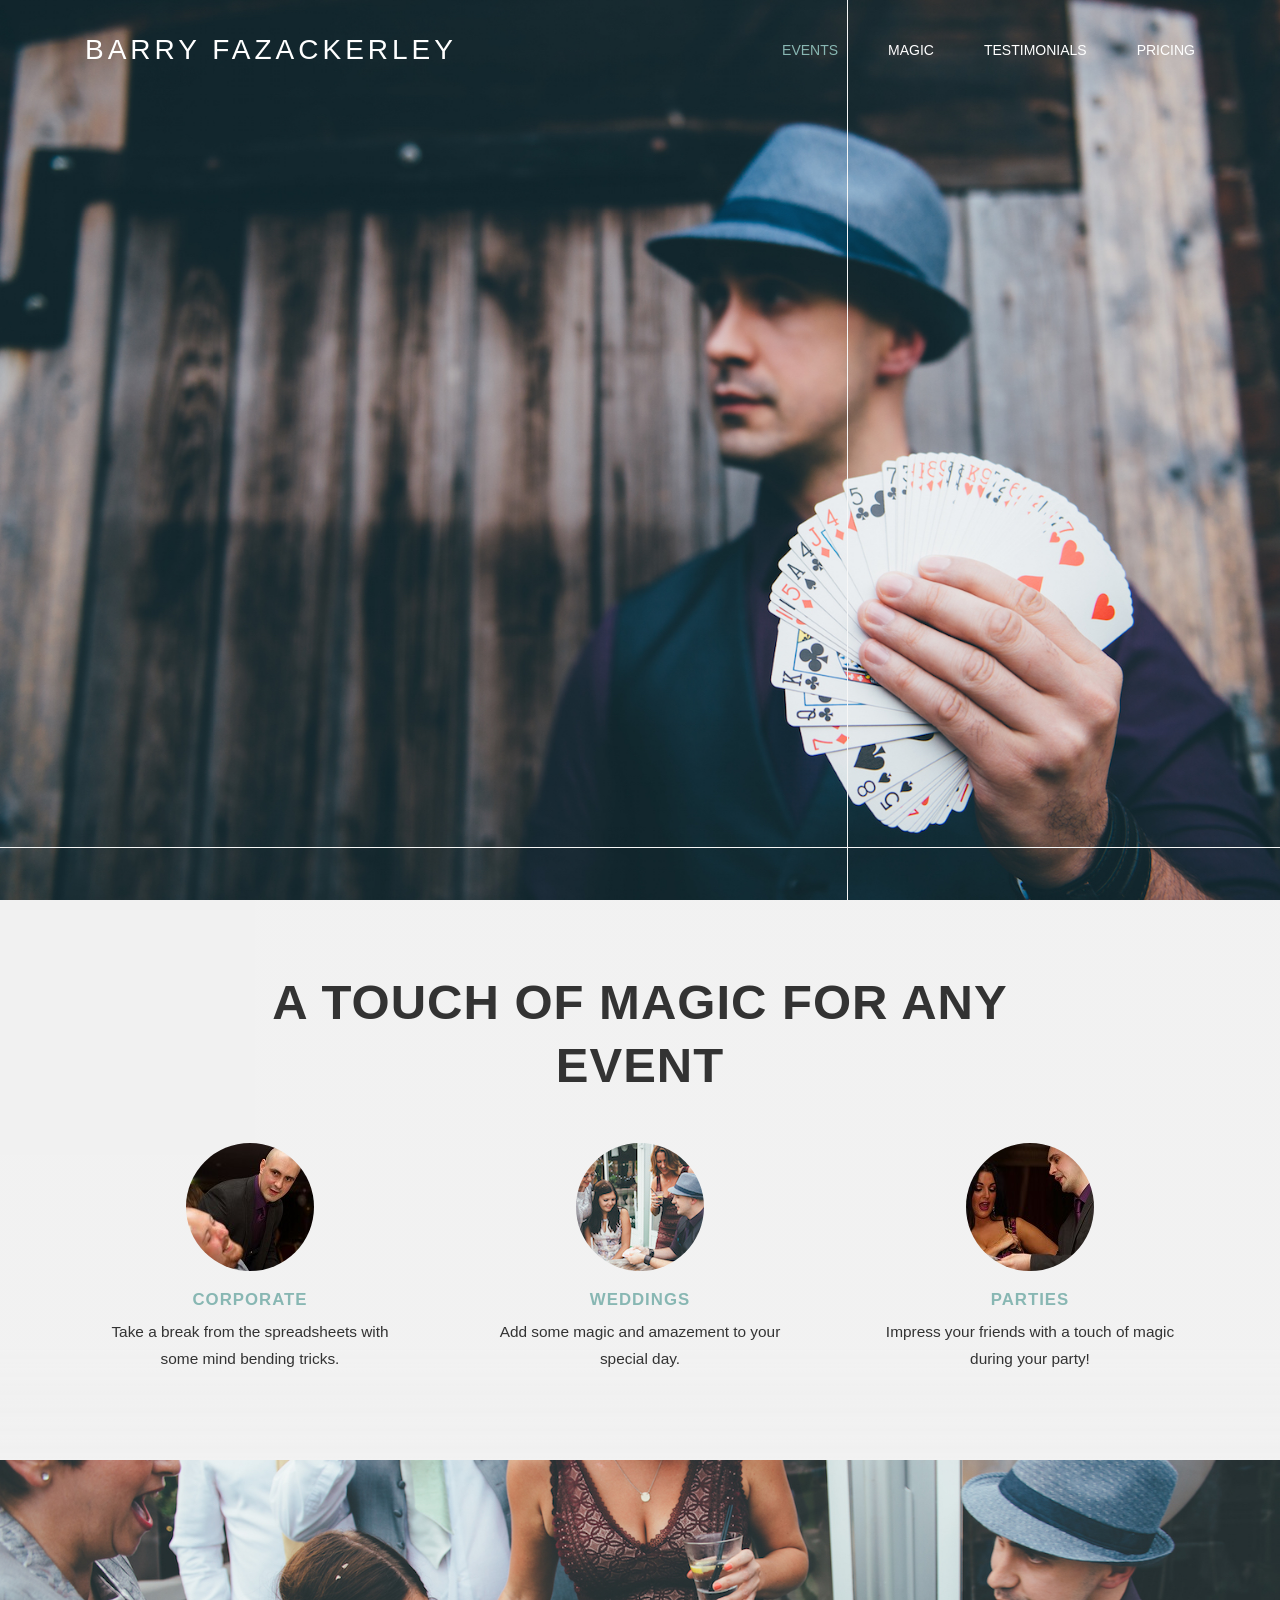
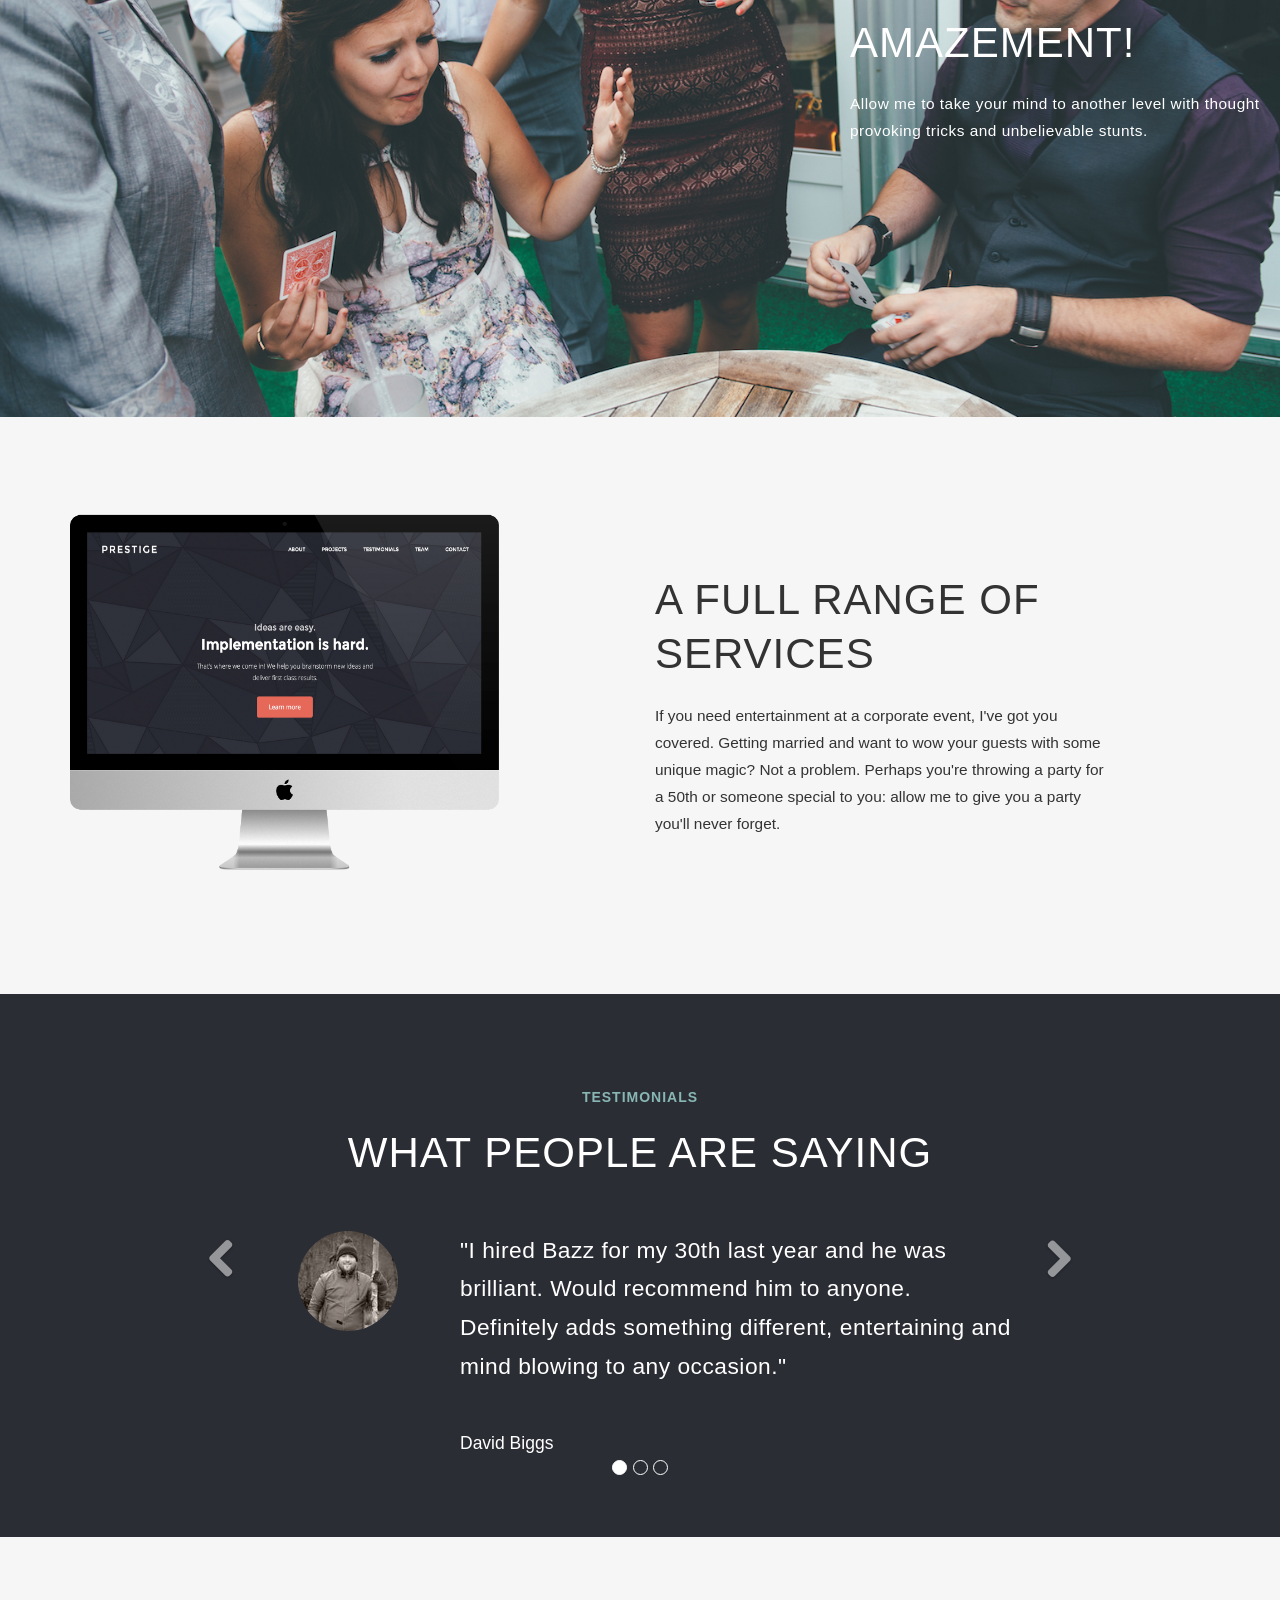
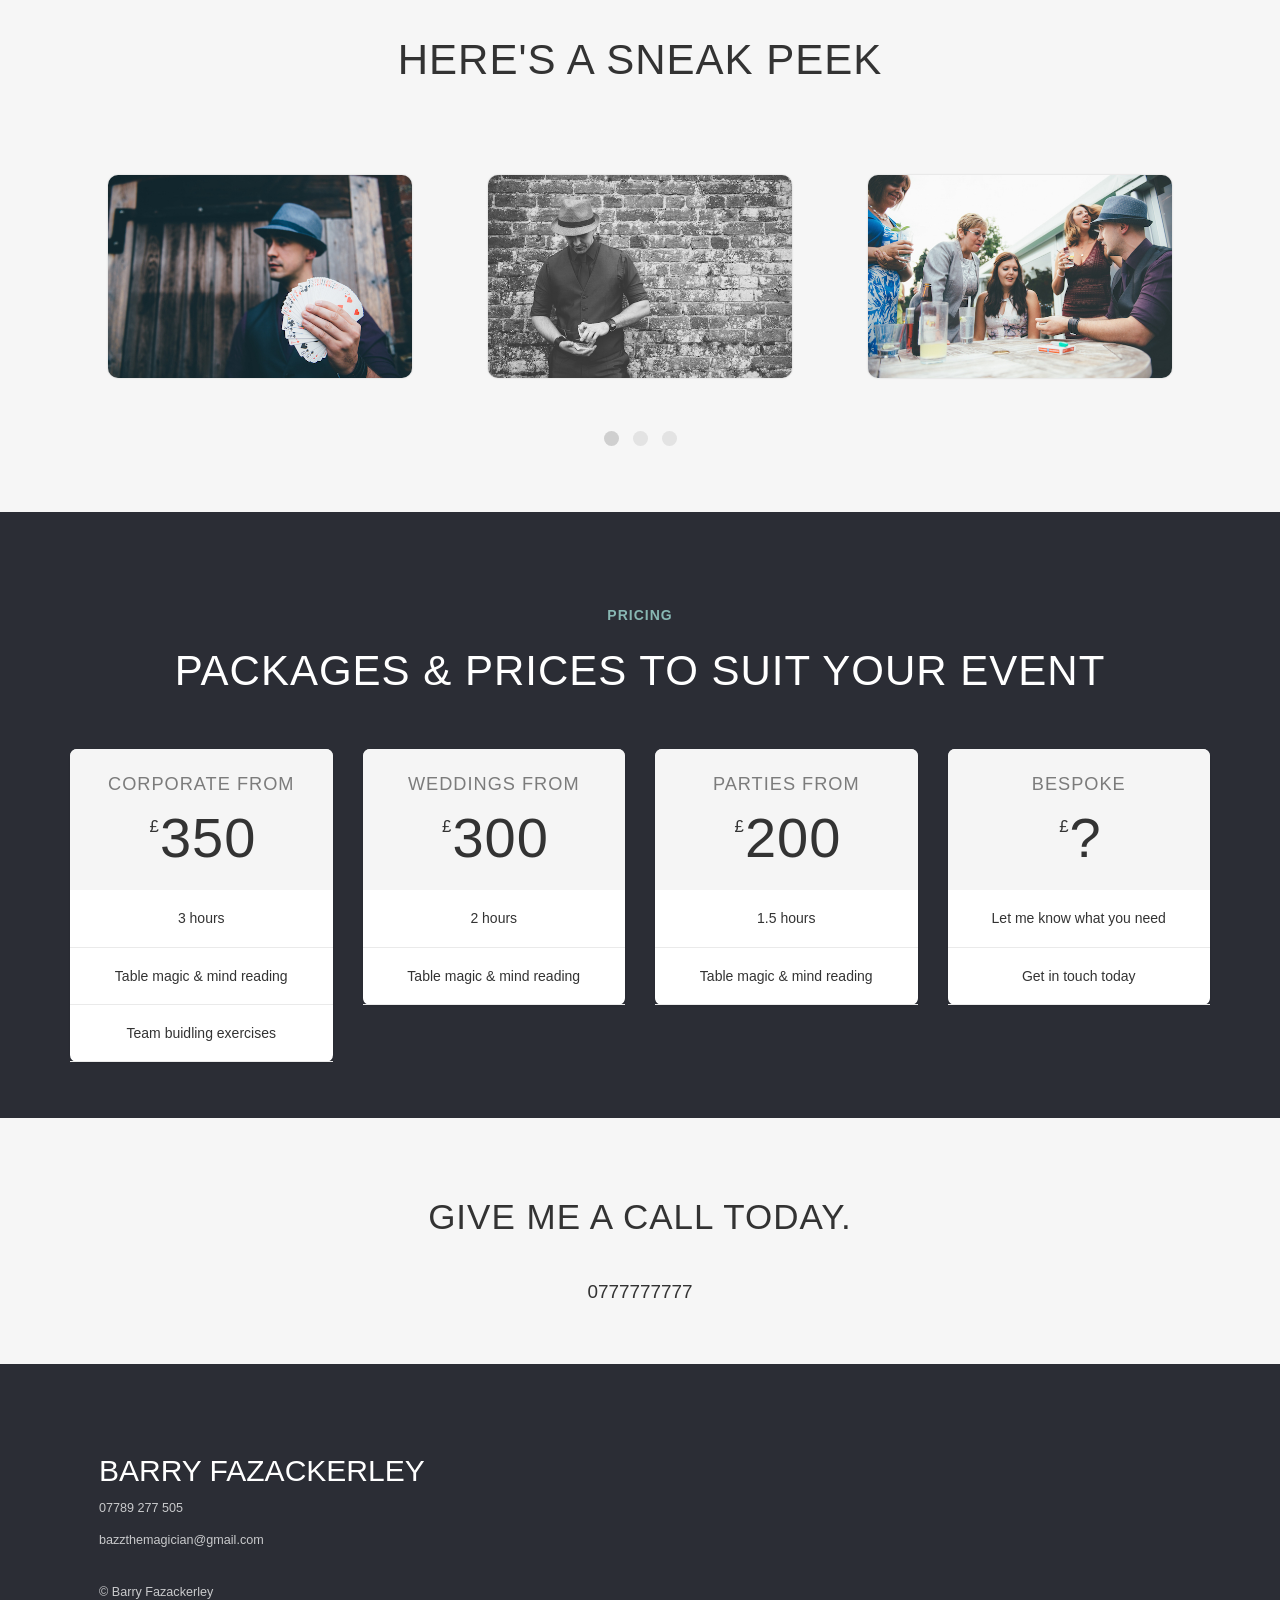
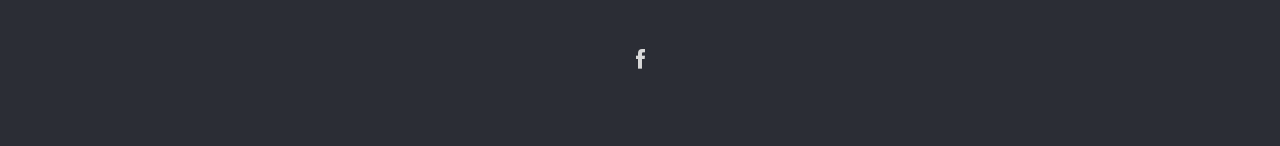
==== commit 4382f2ba: "typo" ====
--- a/index.html
+++ b/index.html
@@ -162,7 +162,7 @@
           <div class="col-sm-5 col-sm-offset-1">
             <div class="vertical-align">
               <h2>A full range of services</h2>
-              <p>If you need entertainment at a corporate event, I've got you covered. Getting married and want to wow your guests with some unique magic? Not a problem. Perhaps you're throwing a party for a 50th or someone special to you: allow me the party one you'll never forget.</p>
+              <p>If you need entertainment at a corporate event, I've got you covered. Getting married and want to wow your guests with some unique magic? Not a problem. Perhaps you're throwing a party for a 50th or someone special to you: allow me to give you a party you'll never forget.</p>
             </div>
           </div>
         </div>
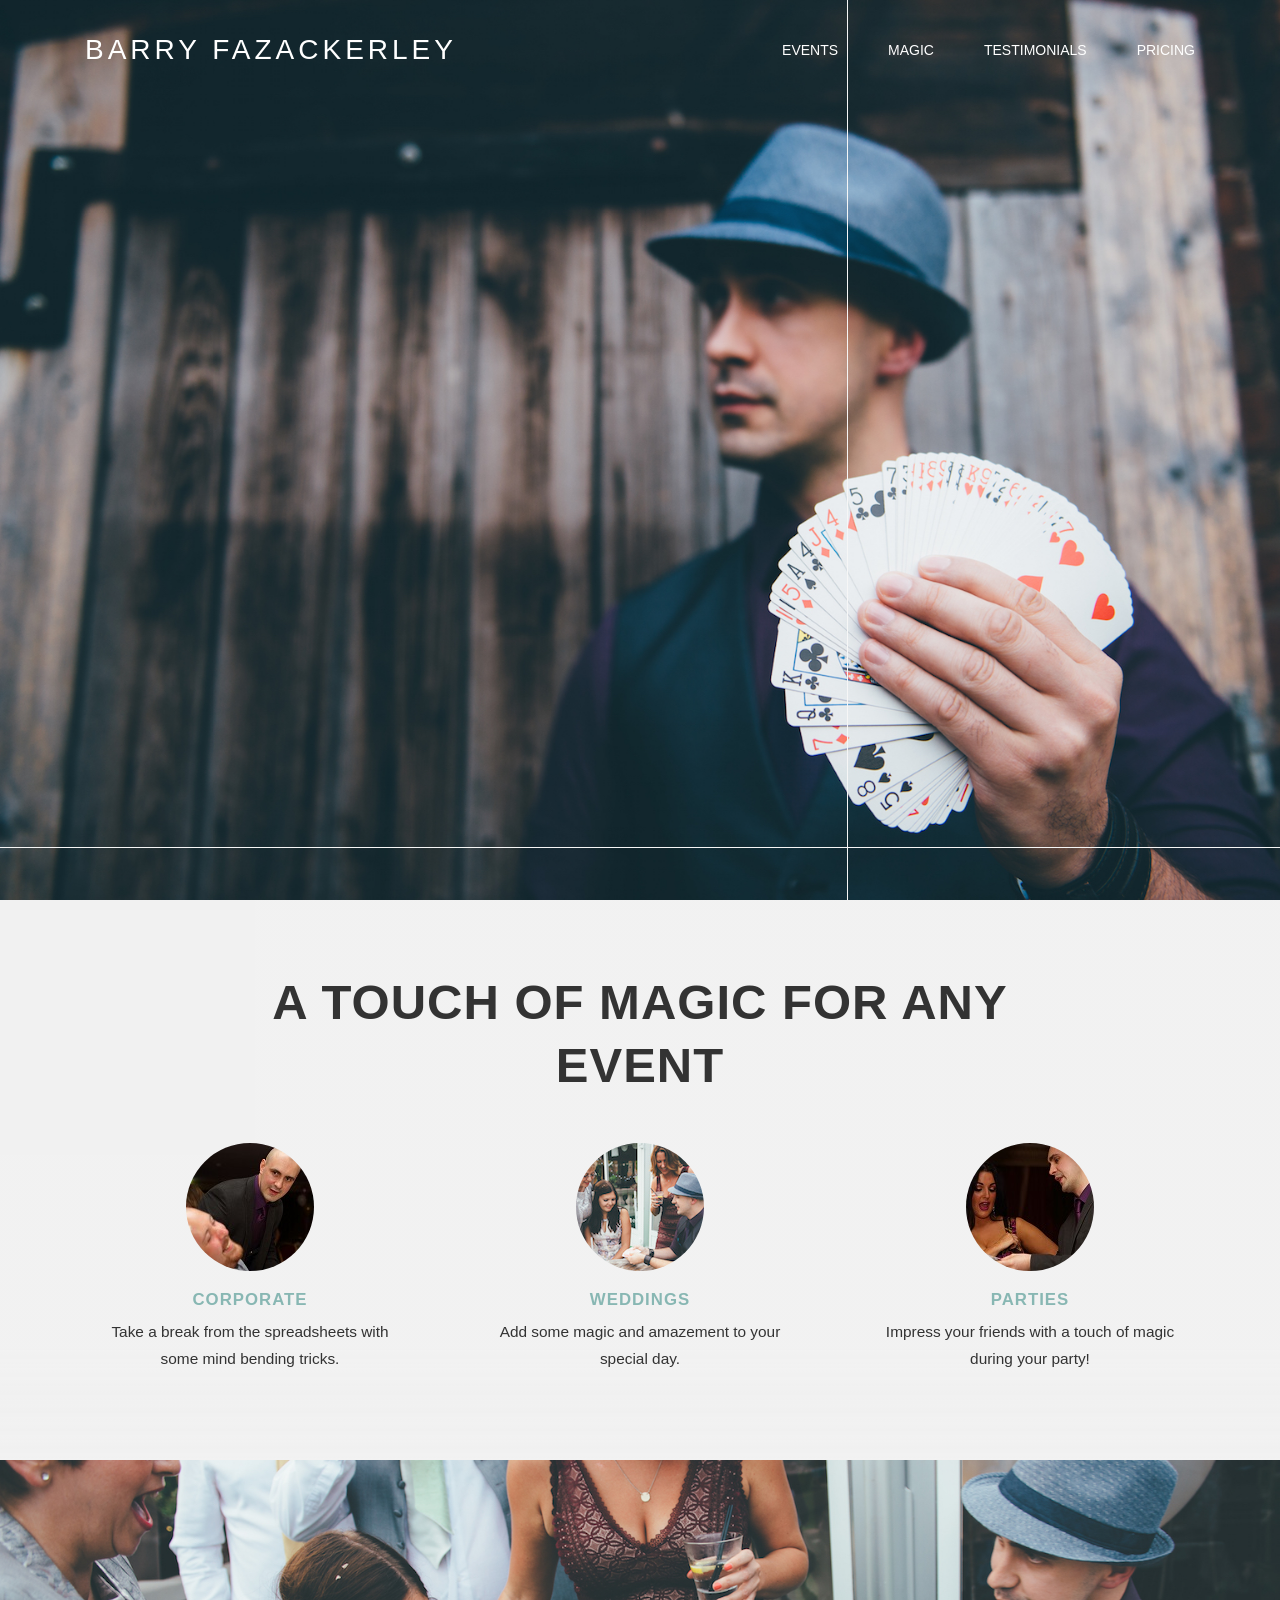
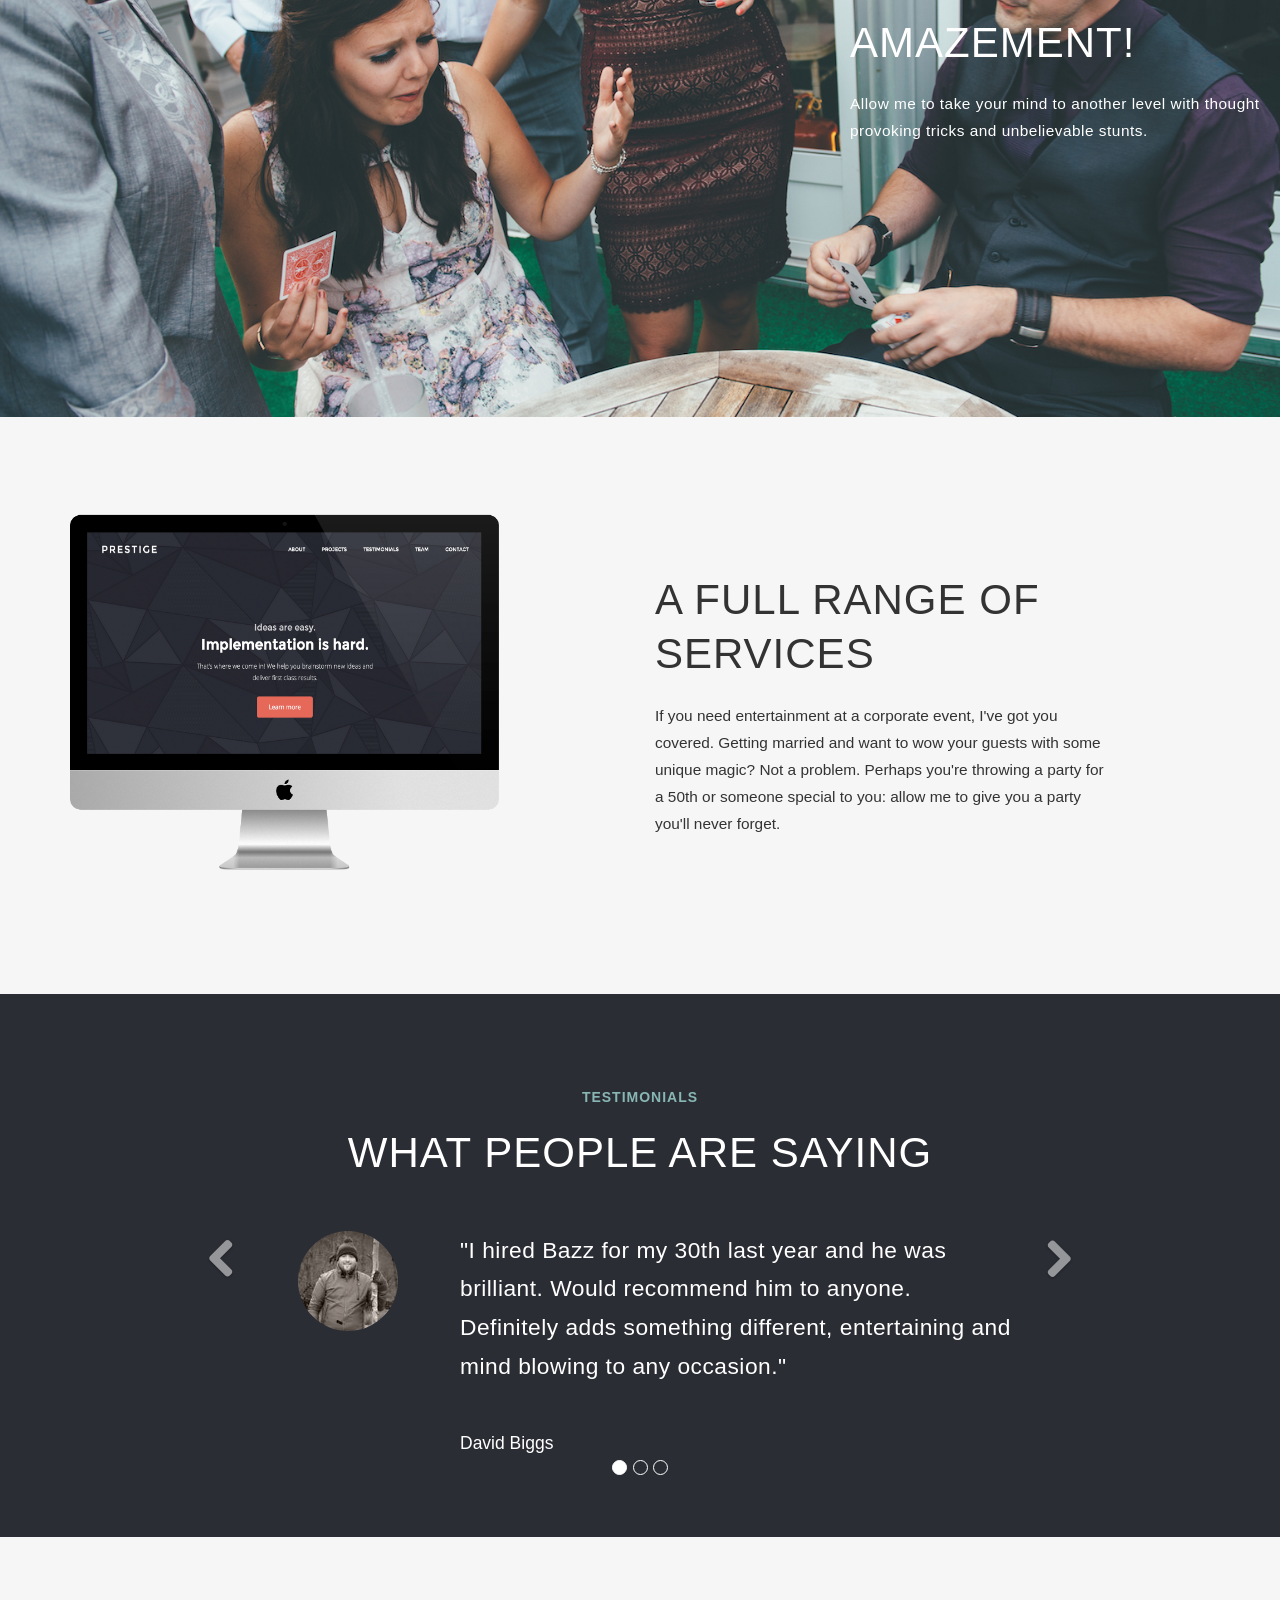
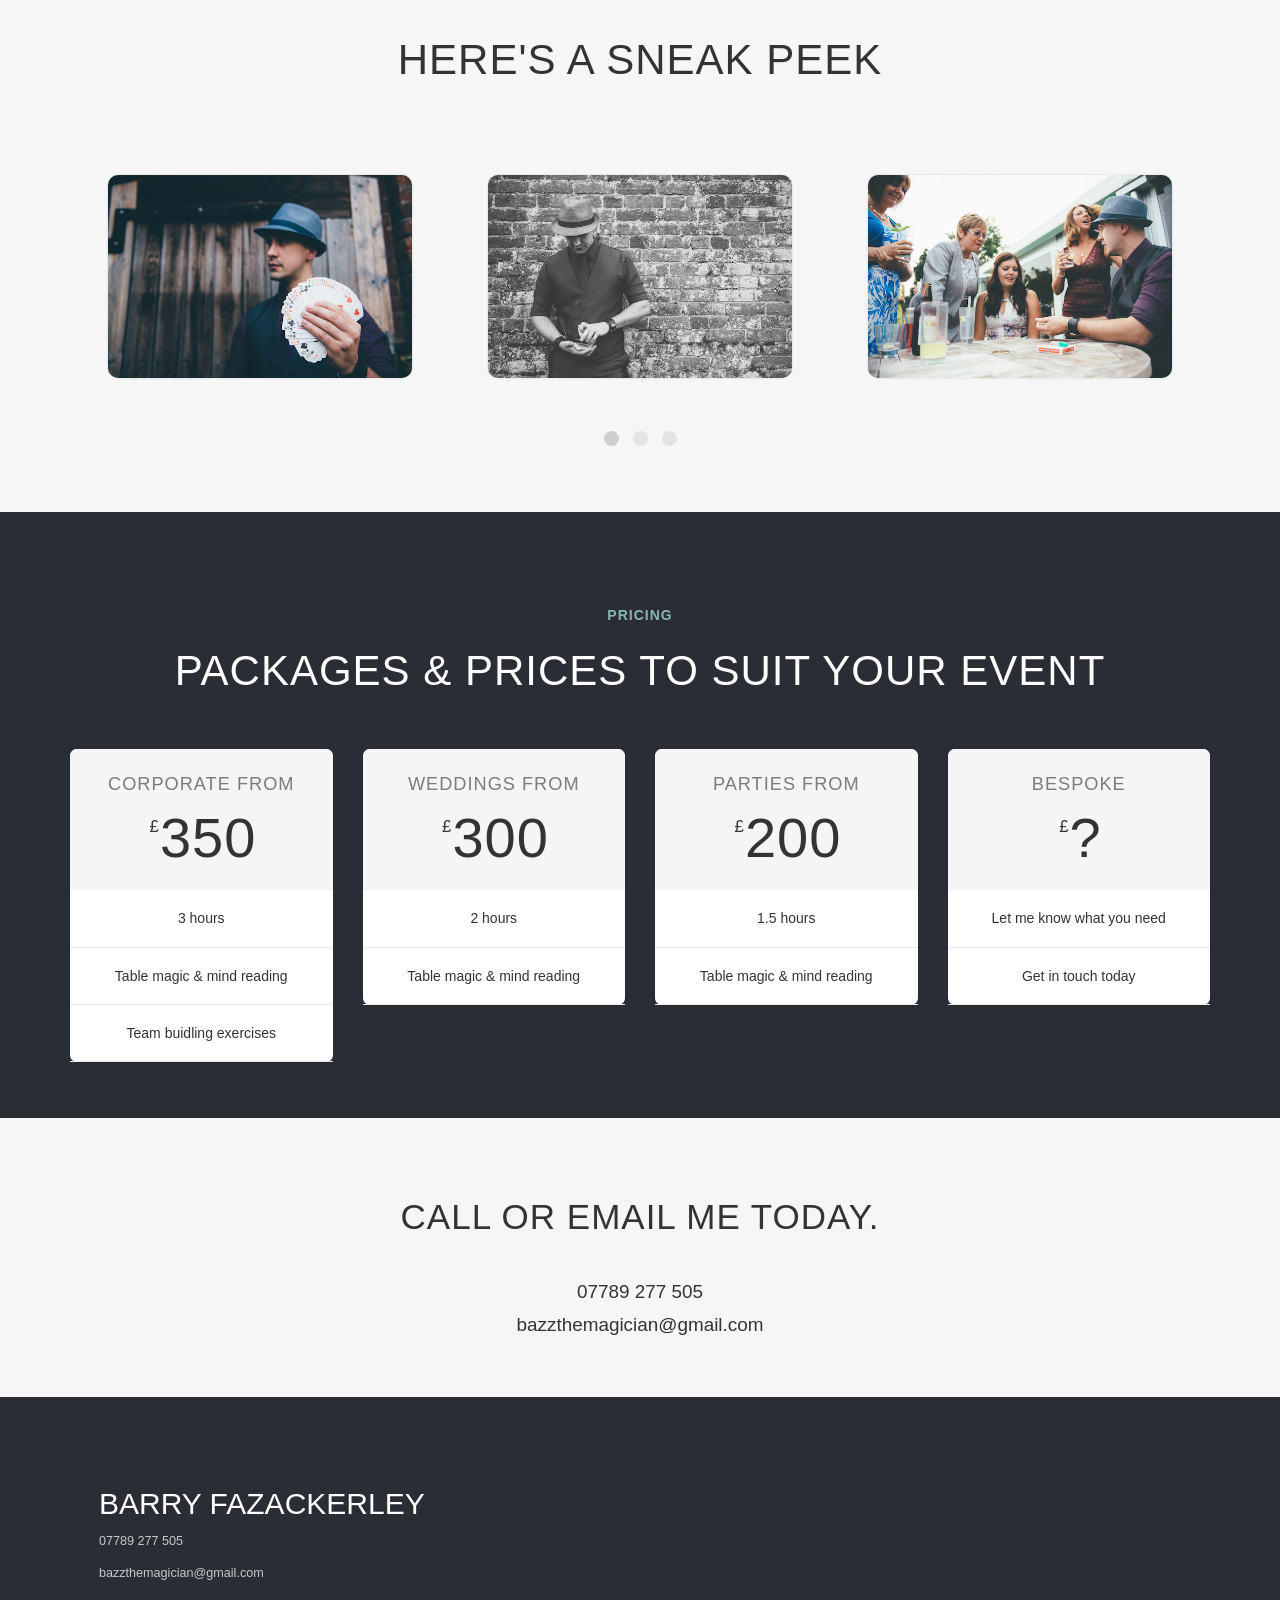
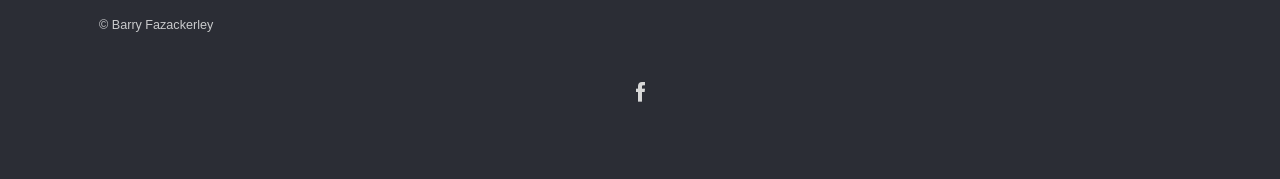
==== commit 409ab5d1: "correcting contact details;" ====
--- a/index.html
+++ b/index.html
@@ -410,8 +410,9 @@
         <div class="row">
           <div class="col-lg-12">
             <br />
-            <h2>Give me a call today.</h2>
-            <p>0777777777</p>
+            <h2>Call or email me today.</h2>
+            <p>07789 277 505</p>
+            <p>bazzthemagician@gmail.com</p>
           </div>
         </div>
 
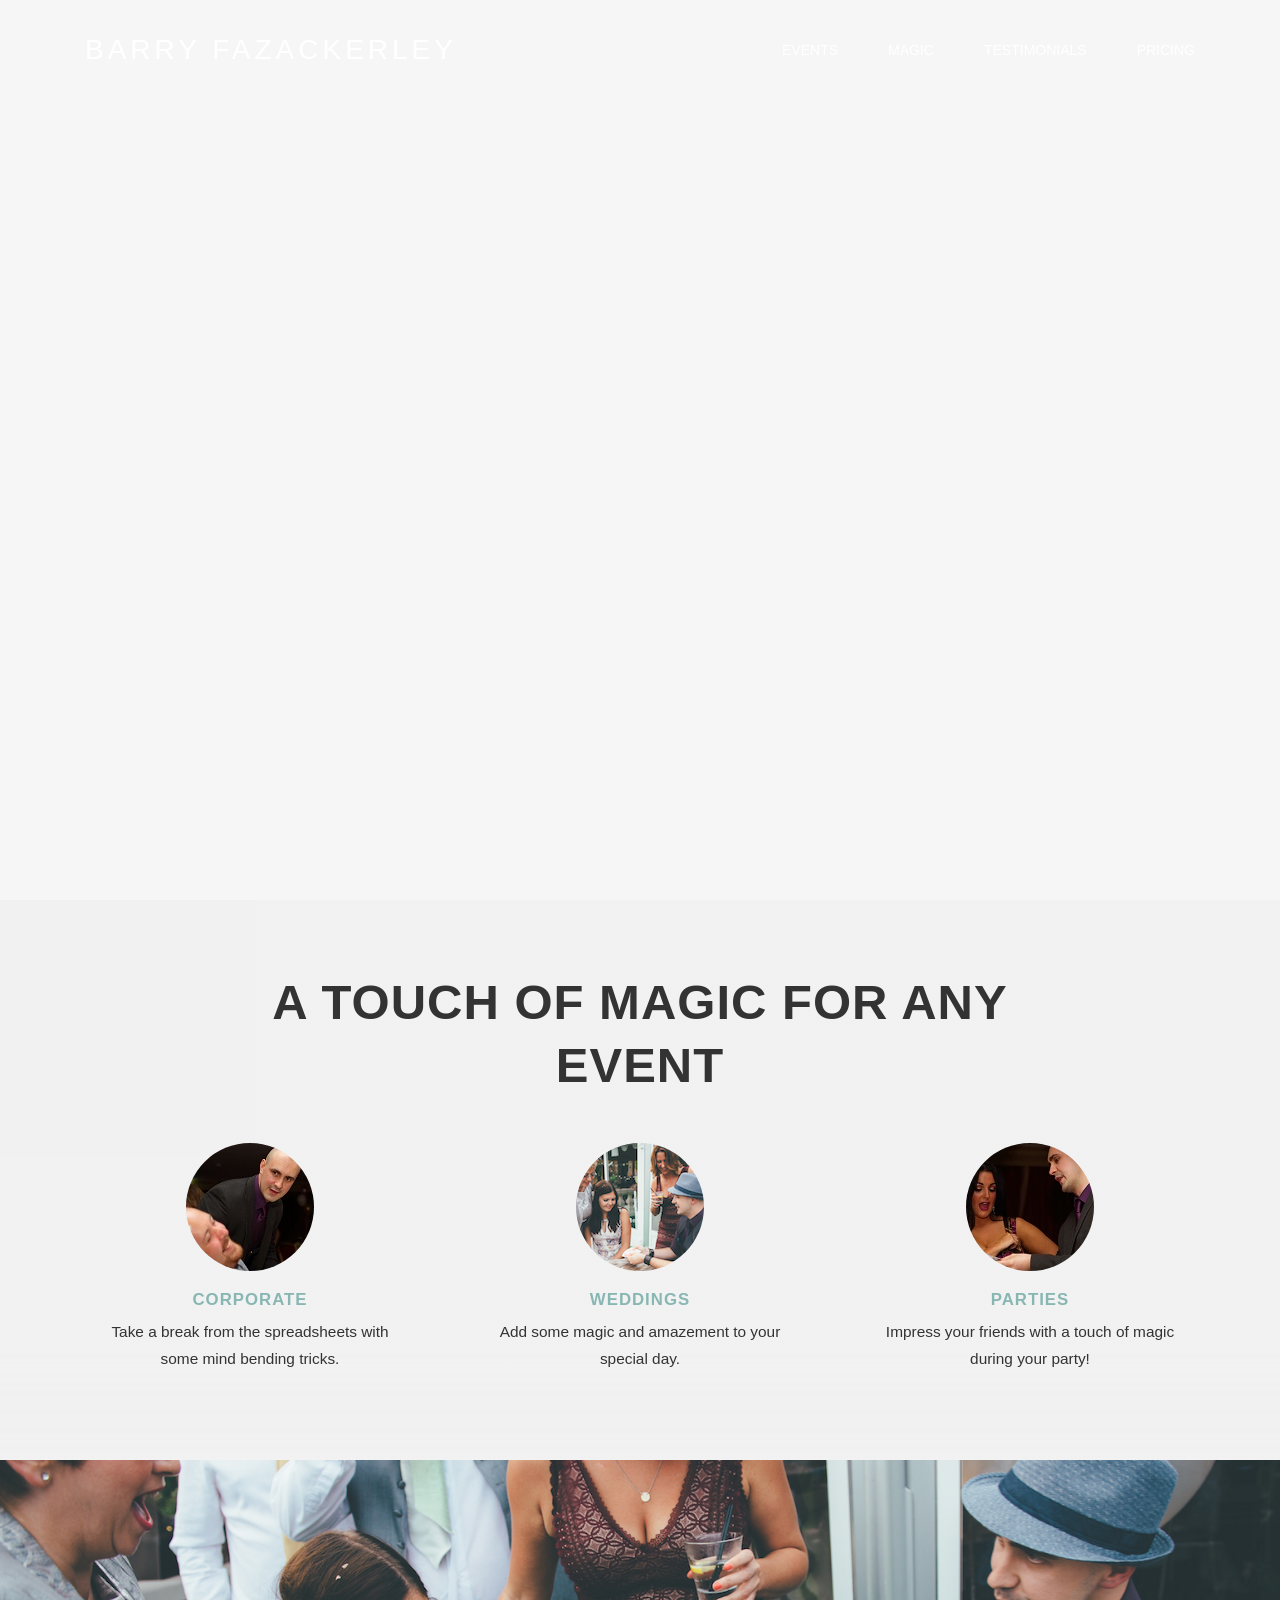
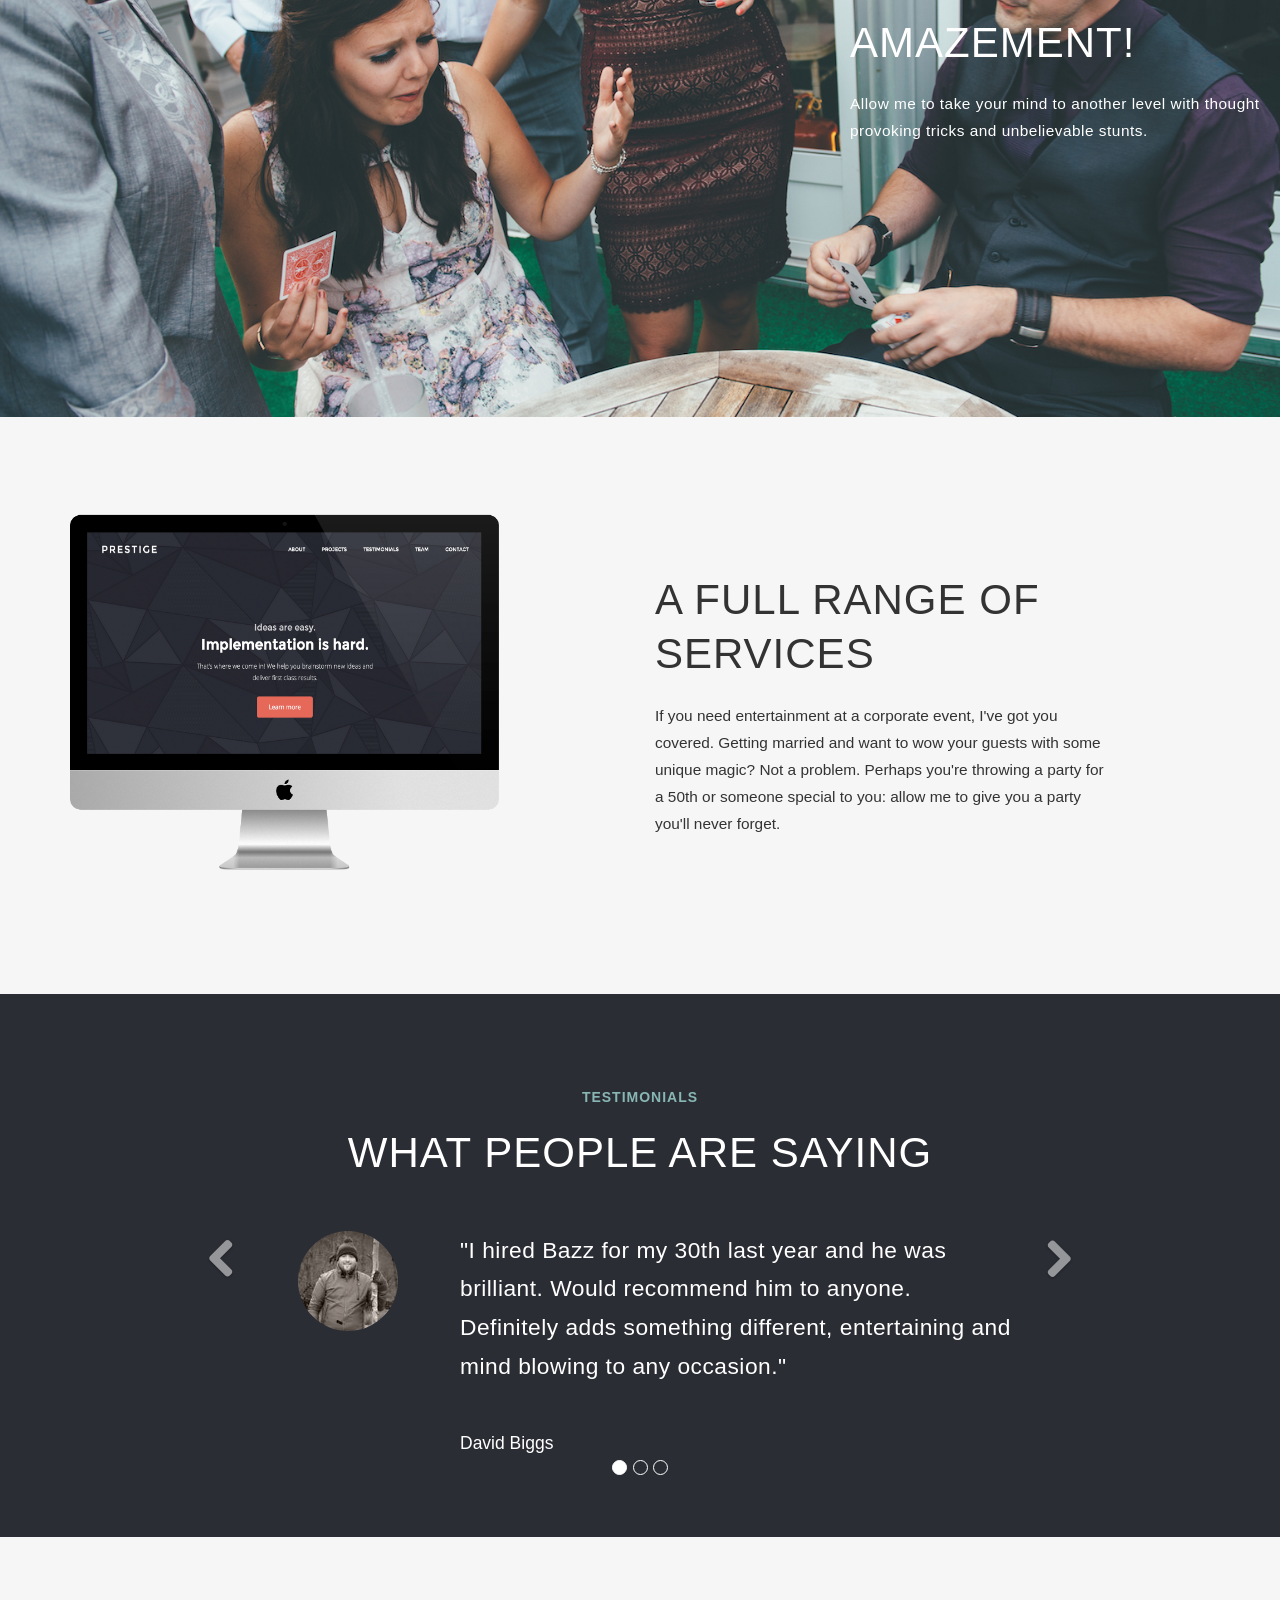
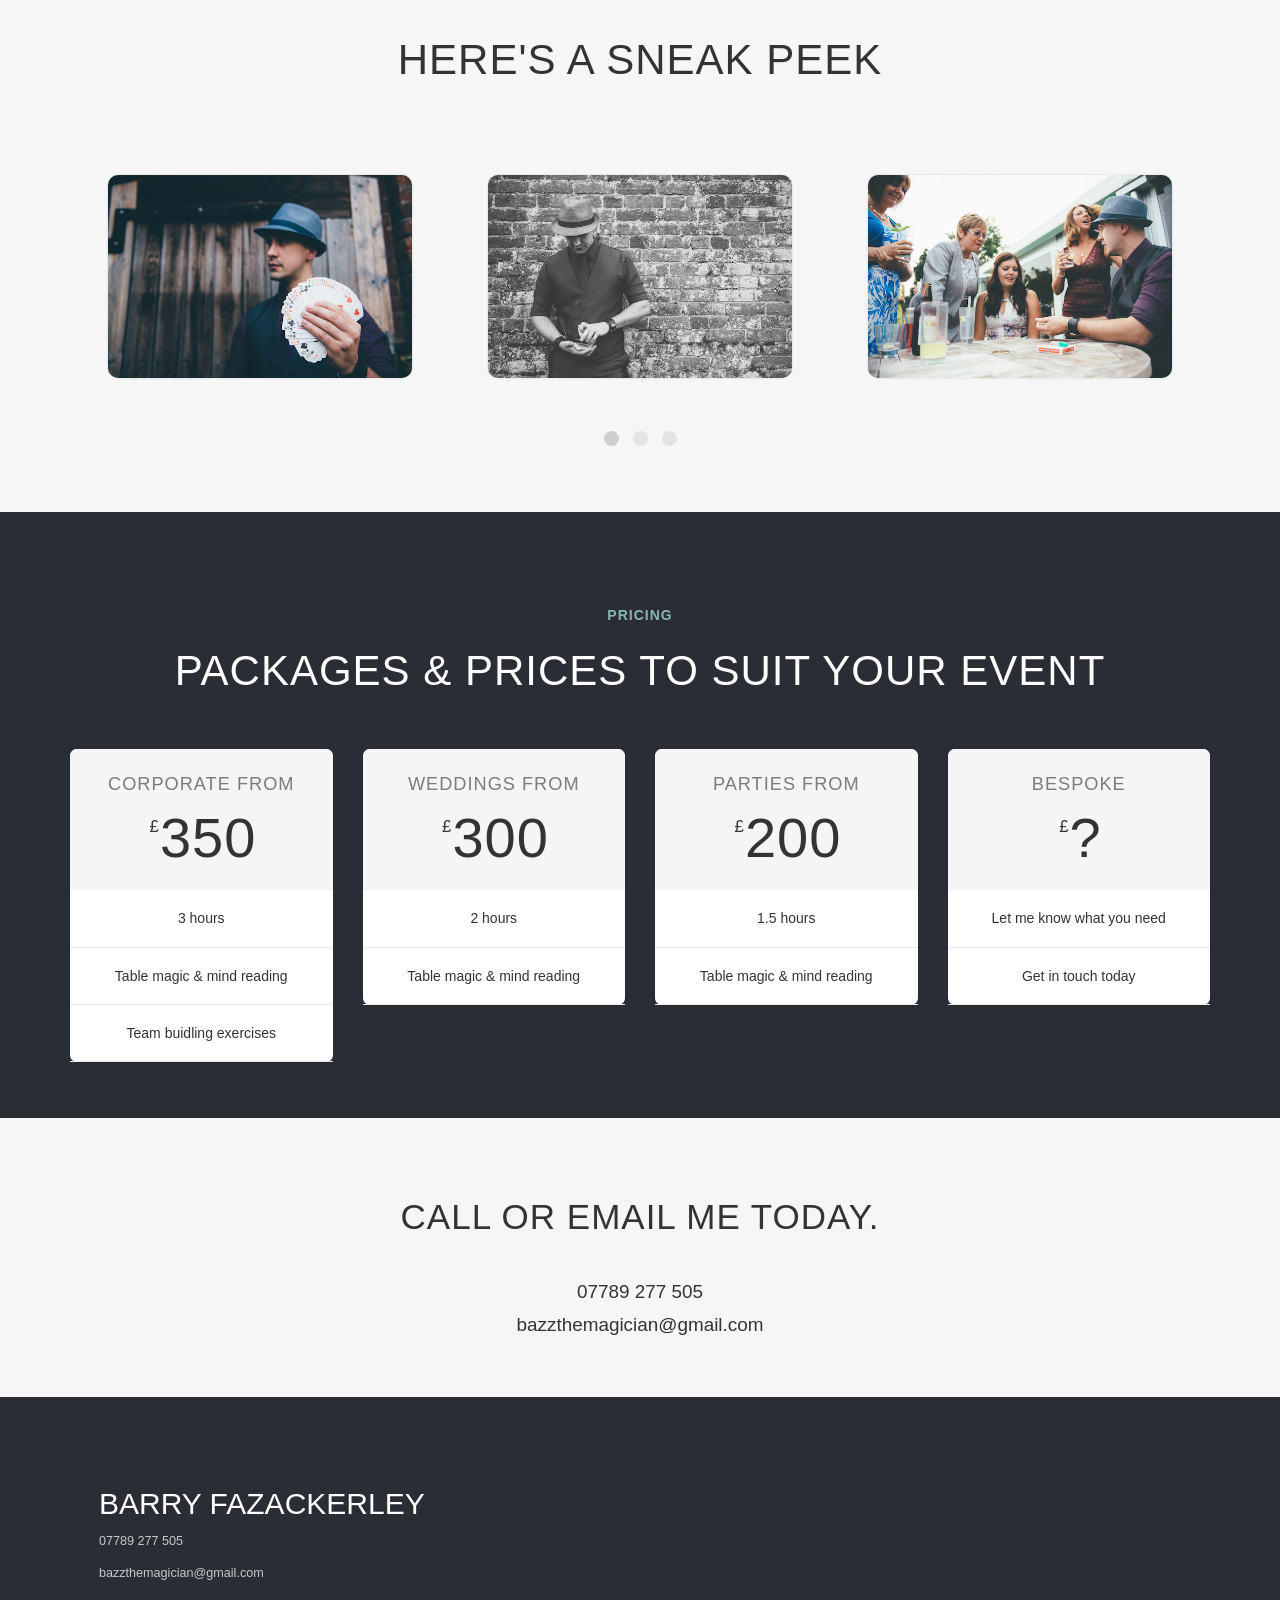
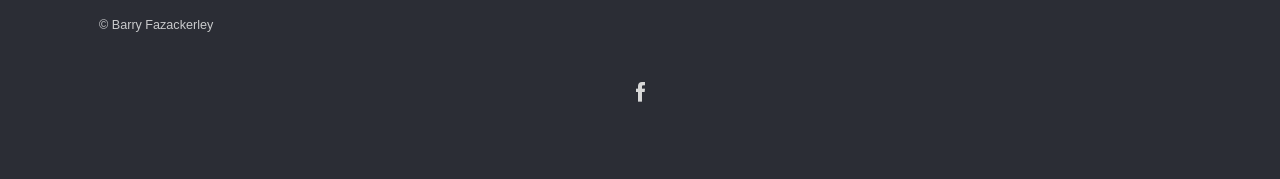
==== commit 2552611c: "flipping image to get barry face on mobile" ====
--- a/index.html
+++ b/index.html
@@ -80,7 +80,7 @@
     <!-- Hero Banner
     ================================================== -->
     <div id="intro">
-        <div class="item background-cover" style="background: url('img/hero-banner-two.jpeg')">
+        <div class="item background-cover" style="background: url('img/hero-banner-two-test.jpeg')">
           <div class="container">
             <div class="row">
              <!--  <div class="carousel-caption-center colour-white">
